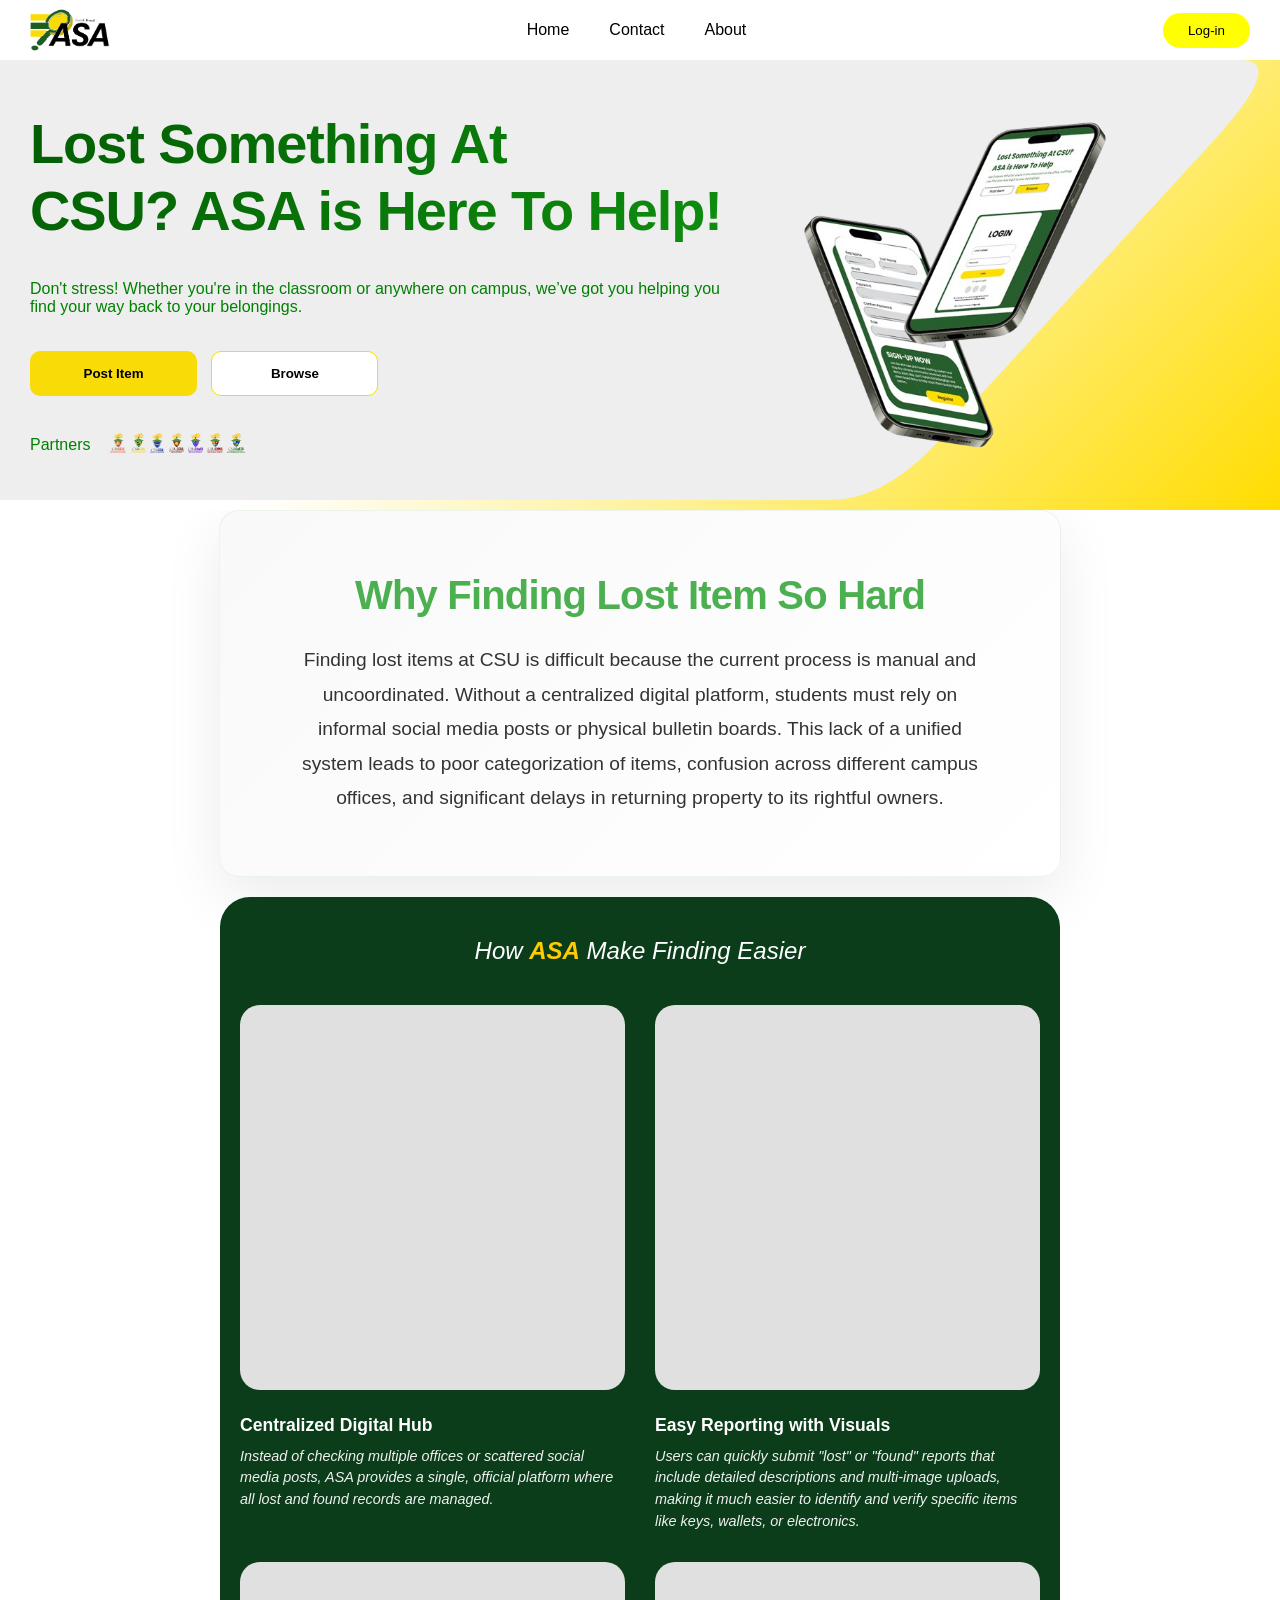
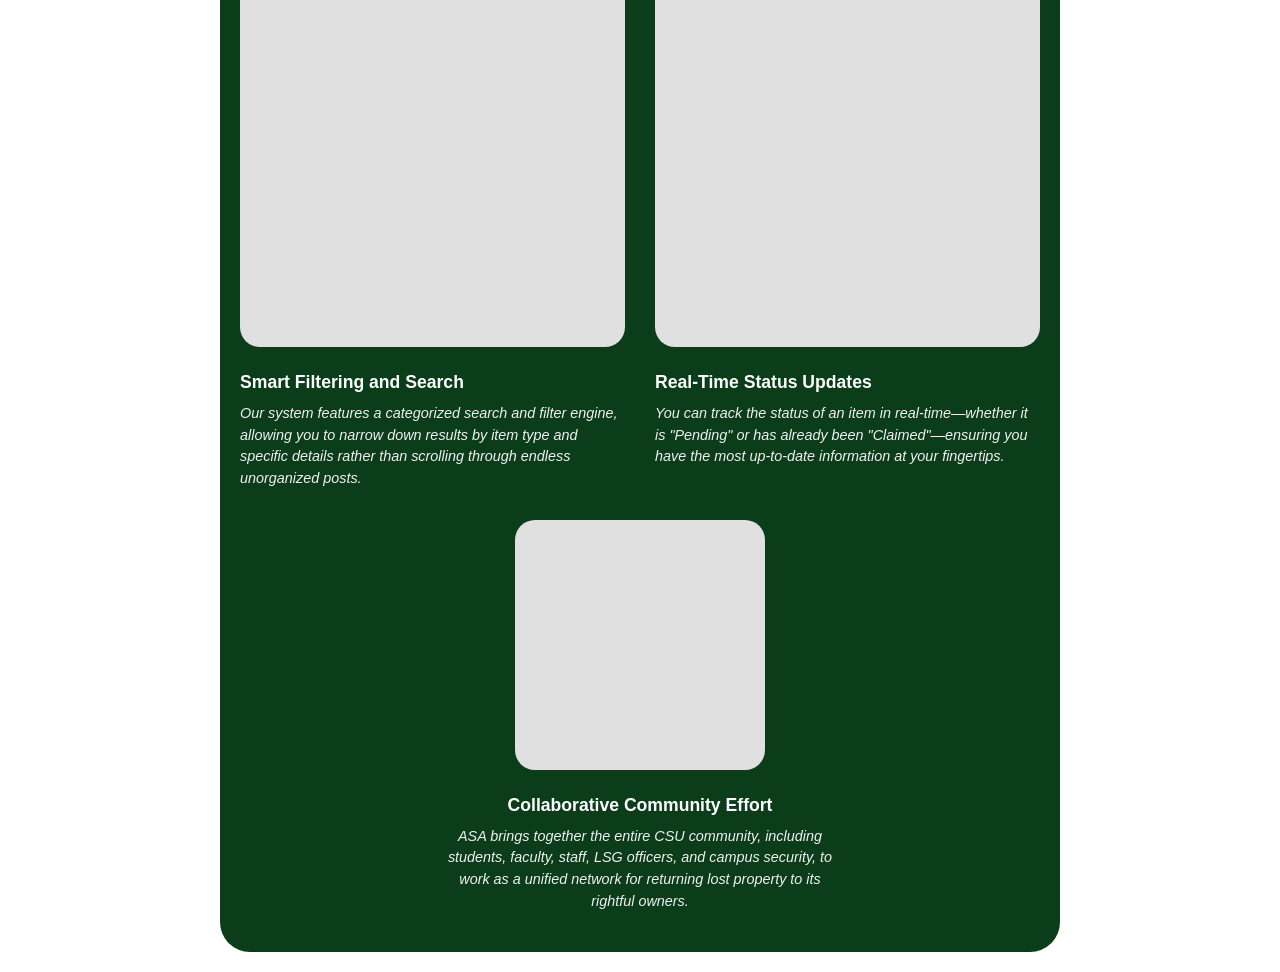
==== index.html @ 53994f3e "Rename home.html to index.html" ====
<!DOCTYPE html>
<html lang="en">
<head>
    <meta charset="UTF-8">
    <meta name="viewport" content="width=device-width, initial-scale=1.0">
    <title>Document</title>
    <link rel="stylesheet" href="home.css">

</head>
<body>
    <nav>
        <input type="checkbox" id="sidebar-active">

        <img src="final logo 1.png" alt="" class="logo-side">

        <label for="sidebar-active" class="open-sidebar-button">
            <svg xmlns="http://www.w3.org/2000/svg" height="32px" viewBox="0 -960 960 960" width="32px" fill="#e3e3e3"><path d="M120-240v-80h720v80H120Zm0-200v-80h720v80H120Zm0-200v-80h720v80H120Z"/></svg>
        </label>

        <label id="overlay" for="sidebar-active"></label>

        <div class="link-container">
            <label for="sidebar-active" class="close-sidebar-button">
                <svg xmlns="http://www.w3.org/2000/svg" height="32px" viewBox="0 -960 960 960" width="32px" fill="#e3e3e3"><path d="m256-200-56-56 224-224-224-224 56-56 224 224 224-224 56 56-224 224 224 224-56 56-224-224-224 224Z"/></svg>
            </label>
                <img src="final logo 1.png" alt="" class="logo">
                <a href="" class="text">Home</a>
                <a href="" class="text">Contact</a>
                <a href="" class="text">About</a>
                <button class="log-in">
                    Log-in
                </button>
        </div>
    </nav>

    <main>
        <section class="hero">
            <div class="custom-shape"></div>
            <div class="content">
                <div class="text-button">
                    <div class="text1">
                        Lost Something At<br><span class="csu">CSU</span>? <span class="csu2">ASA is Here To Help!<span>
                    </div>
                    <div class="sub-text-hero">
                        Don't stress! Whether you're in the classroom or anywhere on campus, 
                        we’ve got you helping you find your way back to your belongings.
                    </div>
                    <div class="button-hero">
                        <button class="post-item">
                            Post Item
                        </button>
                        <button class="browse">
                            Browse
                        </button>
                    </div>
                    <div class="asa-parners">
                        <div class="text-asa-parners">
                            Partners
                        </div>
                        <div class="img-asa-parners">
                            <img src="school_logo/CCIS LOGO.webp" alt="" class="hero_school">
                            <img src="school_logo/CAA LOGO.webp" alt="" class="hero_school">
                            <img src="school_logo/CEd LOGO.webp" alt="" class="hero_school">
                            <img src="school_logo/CEGS LOGO.webp" alt="" class="hero_school">
                            <img src="school_logo/CHaSS LOGO.webp" alt="" class="hero_school">
                            <img src="school_logo/CMNS LOGO.webp" alt="" class="hero_school">
                            <img src="school_logo/CoFES LOGO.webp" alt="" class="hero_school">
                        </div>
                    </div>
                </div>
                <div class="pic1">
                    <img src="Realistic_smartphone_mockup__Isometric_smartphone_set._3d_mobile_phones_with-removebg-preview.png" alt="">
                </div>
            </div>
        </section>

        <section class="problem">
            <div class="problem-title">Why  Finding Lost Item So Hard</div>
            <div class="problem-sub">
                Finding lost items at CSU is difficult because the current process 
                is manual and uncoordinated. Without a centralized digital platform, 
                students must rely on informal social media posts or physical bulletin 
                boards. This lack of a unified system leads to poor categorization of items, 
                confusion across different campus offices, and significant delays in returning 
                property to its rightful owners.
            </div>
        </section>

        <section>
            <div class="asa-container">
                <header class="asa-header">
                    <h1>How <span>ASA</span> Make Finding Easier</h1>
                </header>

                <div class="asa-grid">
                    <div class="asa-item">
                    <div class="image-placeholder"></div>
                    <h3>Centralized Digital Hub</h3>
                    <p>Instead of checking multiple offices or scattered social media posts, ASA provides a single, official platform where all lost and found records are managed.</p>
                    </div>

                    <div class="asa-item">
                    <div class="image-placeholder"></div>
                    <h3>Easy Reporting with Visuals</h3>
                    <p>Users can quickly submit "lost" or "found" reports that include detailed descriptions and multi-image uploads, making it much easier to identify and verify specific items like keys, wallets, or electronics.</p>
                    </div>

                    <div class="asa-item">
                    <div class="image-placeholder"></div>
                    <h3>Smart Filtering and Search</h3>
                    <p>Our system features a categorized search and filter engine, allowing you to narrow down results by item type and specific details rather than scrolling through endless unorganized posts.</p>
                    </div>

                    <div class="asa-item">
                    <div class="image-placeholder"></div>
                    <h3>Real-Time Status Updates</h3>
                    <p>You can track the status of an item in real-time—whether it is "Pending" or has already been "Claimed"—ensuring you have the most up-to-date information at your fingertips.</p>
                    </div>

                    <div class="asa-item center-item">
                    <div class="image-placeholder"></div>
                    <h3>Collaborative Community Effort</h3>
                    <p>ASA brings together the entire CSU community, including students, faculty, staff, LSG officers, and campus security, to work as a unified network for returning lost property to its rightful owners.</p>
                    </div>
                </div>
            </div>
        </section>
    </main>


</body>
</html>
---- home.css ----
html {
    font-family: Poppins;
}

* {
    margin: 0;
    padding: 0;
}

body {
    font-family: 'Inter', sans-serif;
}

nav {
    height: 60px;
    background-color: white;
    display: flex;
    justify-content: flex-end;
    align-items: center;
    z-index: 1;
}

.link-container {
    height: 100%;
    width: 100%;
    display: flex;
    flex-direction: row;
    align-items: center;
}

nav a{
    height: 100%;
    padding: 0 20px;
    display: flex;
    align-items: center;
    text-decoration: none;
    color: black;
    cursor: pointer;
    font-weight: 500;
}

.log-in {
    background-color: yellow;
    color: black;
    padding: 10px 25px 10px 25px;
    border: none;
    border-radius: 20px;
    margin-right: 30px;
    margin-left: auto;

}

.log-in:hover {
    background-color: green;
    color: white;
}

nav .logo {
    margin-right: auto;
    margin-left: 30px;
}

nav a:hover {
    color: green;
}

.logo {
    width: 80px;
}

nav svg {
    fill: black;
}
#sidebar-active {
    display: none;
}
.open-sidebar-button,
.close-sidebar-button {
    display: none;
}

.logo-side {
    width: 50px;
    display: none;
    margin-right: auto;
    margin-left: 30px;
}


@media(max-width: 533px) {
    .link-container{
        display: flex; /* FIX: allow it to exist */
        flex-direction: column;
        align-items: flex-start;

        position: fixed;
        top: 0;
        right: -100%;
        z-index: 10;
        width: 230px;
        height: 100%; /* add this */

        background-color: green;
        box-shadow: -5px 0 5px rgba(0, 0, 0, 0.25);
        transition: 0.75s ease-out;
    }

    nav a {
        box-sizing: border-box;
        height: auto;
        font-weight: 600;
        width: 100%;
        padding: 20px 30px;
        justify-content: flex-start;
    }
    nav a:hover {
        color: white;
    }

    .log-in {
        margin: 20px 30px;
        background-color: green;
        border-style: none;
        padding: 0;
        font-size: 16px;
    }

    .log-in:hover {
        color: white;
    }

    .logo-side {
        display: block;
        width: 70px;
    }

    .open-sidebar-button,
    .close-sidebar-button {
        padding: 20px;
        display: block;
    }

    #sidebar-active:checked ~ .link-container {
        right: 0;
    }

    /* FIX: use #overlay instead of .overlay */
    #sidebar-active:checked ~ #overlay {
        height: 100%;
        width: 100%;
        position: fixed;
        top: 0;
        left: 0;
        z-index: 9;
        background: rgba(0,0,0,0.3); /* optional dim effect */
    }
}

/*-------------------  HERO --------------------*/

.hero {
    display: flex;
    align-items: center;
    height: 450px;
    background: linear-gradient(135deg, #fff 40%, #ffdd00 100%);
    
    position: relative;
    z-index: 1;
    overflow: hidden;
}

.custom-shape {
    position: absolute;
    top: 0;
    left: 50%;
    transform: translateX(-50%);
    width: 1300px;
    height: 440px;
    background-color: #eeeeee;
    /* Adjusted coordinates to match 1300px width */
    clip-path: path("M 0,0 L 1250,0 Q 1300,0 1215,90 L 940,390 Q 890,440 840,440 L 0,440 Z");
    z-index: 0;
}

.content {
    z-index: 2;
    display: grid;
    grid-template-columns: 2fr 1fr; 
    width: 100%;
    max-width: 1100px;
    margin: 0px 30px; /* Centers the content box */
    gap: 50px;
}

.text-button {
    display: grid;
    grid-row: 1fr 1fr 1fr 1fr;
    row-gap: 30px;
}

.post-item {
    background-color: rgb(249, 220, 7);
    border: none;
    border-radius: 10px;
    color: black;
    width: 167px;
    height: 45px;
    cursor: pointer;
    font-weight: 600;
    
    transition: background-color 1s,
    color 1s;
}

.post-item:hover {
    color: white;
    background-color: green;
}

.browse {
    background-color: white;
    border: 1px;
    border-color: rgb(249, 220, 7);
    border-style: solid;
    border-radius: 10px;
    font-weight: 600;
    color: black;
    width: 167px;
    height: 45px;
    cursor: pointer;
    margin-left: 10px;
}

.browse:hover {
    background-color: #ffdd00;
    border-color: #035c03;
}

.text1 {
    font-size: clamp(42px, 5vw, 56px);        /* Responsive: 42px → 56px */
    font-weight: 800;                         /* Extra Bold */
    line-height: 1.2;                         /* Tight line height */
    letter-spacing: -0.02em;                  /* Optical kerning */
    
    /* Gradient Text Effect */
    background: linear-gradient(
        135deg, 
        #035c03 0%,     /* Dark green */
        #0f8f0f 100%  /* #0f8f0f */
    );
    
    /* Text Clipping for Gradient */
    -webkit-background-clip: text;
    -webkit-text-fill-color: transparent;
    background-clip: text;
}

.csu {
    color: #ffdd00;
}

.csu2 {
    color: rgb(17, 151, 17);
}

.sub-text-hero {
    color: green;
}

.pic1 img {
    /* Ensures the image doesn't break out of the 300px container */
    width: 100%;
    height: auto;
    display: block;
}

.asa-parners{
    display: grid;
    grid-template-columns: 50px 1fr;
    column-gap: 30px;
    align-items: center;
}

.text-asa-parners {
    color: green;
}

.hero_school {
    width: auto;
    height: 20px;
}

@media(max-width: 533px) {
    .hero {
        height: 650px;
    }

    .content {
        grid-template-columns: 1fr;
        text-align: center;
        justify-items: center; /* center grid items */
    }

    .text-button {
        margin: 0 auto; /* center horizontally */
        display: flex;
        flex-direction: column;
        align-items: center; /* center children */
        text-align: center;
    }

    .text1 {
        font-size: 39px;
        max-width: 100%; /* prevent overflow */
    }

    .sub-text-hero {
        font-size: 15px;
        max-width: 100%;
    }

    .button-hero {
        display: flex;
        justify-content: center;
        gap: 10px;
    }

    .pic1 {
        margin: 0 auto;
        width: 200px;
    }

    .asa-parners {
        justify-items: center; /* center partners */
        text-align: center;
    }

    .text-asa-parners {
        color: green;
        font-weight: 600;
        font-size: 10px;
    }
}

/* ------------------- Problem -------------------*/

.problem {
    max-width: 800px;
    margin: 0 auto;
    padding: 60px 20px;
    background: linear-gradient(135deg, #f9f9f9 0%, #ffffff 100%);
    border-radius: 20px;
    box-shadow: 0 20px 60px rgba(0, 0, 0, 0.08);
    border: 1px solid rgba(76, 175, 80, 0.1);
}

.problem-title {
    font-size: 2.5rem;
    font-weight: 700;
    color: #4CAF50;
    line-height: 1.2;
    margin-bottom: 24px;
    letter-spacing: -0.02em;
    text-align: center;
}

.problem-sub {
    font-size: 1.2rem;
    line-height: 1.8;
    color: #333;
    text-align: center;
    max-width: 700px;
    margin: 0 auto;
    font-weight: 400;
}

/* Responsive */
@media (max-width: 768px) {
    .problem {
        padding: 40px 16px;
        margin: 20px 16px;
    }
    
    .problem-title {
        font-size: 2rem;
    }
    
    .problem-sub {
        font-size: 1.1rem;
    }
}

/*-------------- How ---------------------*/

/* Container Styles */
.asa-container {
  background-color: #0b3d1b; /* Dark Forest Green */
  color: #ffffff;
  font-family: 'Segoe UI', Tahoma, Geneva, Verdana, sans-serif;
  padding: 40px 20px;
  border-radius: 30px;
  max-width: 800px;
  margin: 20px auto;
}

.asa-header h1 {
  text-align: center;
  font-style: italic;
  font-weight: 400;
  margin-bottom: 40px;
}

.asa-header span {
  color: #ffcc00; /* Yellow highlight */
  font-weight: bold;
}

/* Grid Layout (Desktop Default) */
.asa-grid {
  display: grid;
  grid-template-columns: 1fr 1fr;
  gap: 30px;
}

.asa-item {
  display: flex;
  flex-direction: column;
  align-items: flex-start;
}

.center-item {
  grid-column: span 2;
  align-items: center;
  text-align: center;
  max-width: 400px;
  margin: 0 auto;
}

/* Square Placeholders */
.image-placeholder {
  background-color: #e0e0e0;
  width: 100%;
  aspect-ratio: 1 / 1;
  border-radius: 20px;
  margin-bottom: 15px;
}

.center-item .image-placeholder {
  width: 250px; /* Adjust as needed for the centered icon */
}

/* Typography */
.asa-item h3 {
  font-size: 1.1rem;
  font-weight: bold;
  margin: 10px 0;
}

.asa-item p {
  font-size: 0.9rem;
  line-height: 1.5;
  color: #f0f0f0;
  font-style: italic;
}

/* Mobile Responsive Breakpoint */
@media (max-width: 533px) {
  .asa-grid {
    grid-template-columns: 1fr; /* Switch to single column */
  }

  .center-item {
    grid-column: span 1;
  }

  .asa-item {
    align-items: center;
    text-align: center;
  }

  .image-placeholder {
    width: 80%; /* Shrink placeholders slightly on mobile for better flow */
  }
}
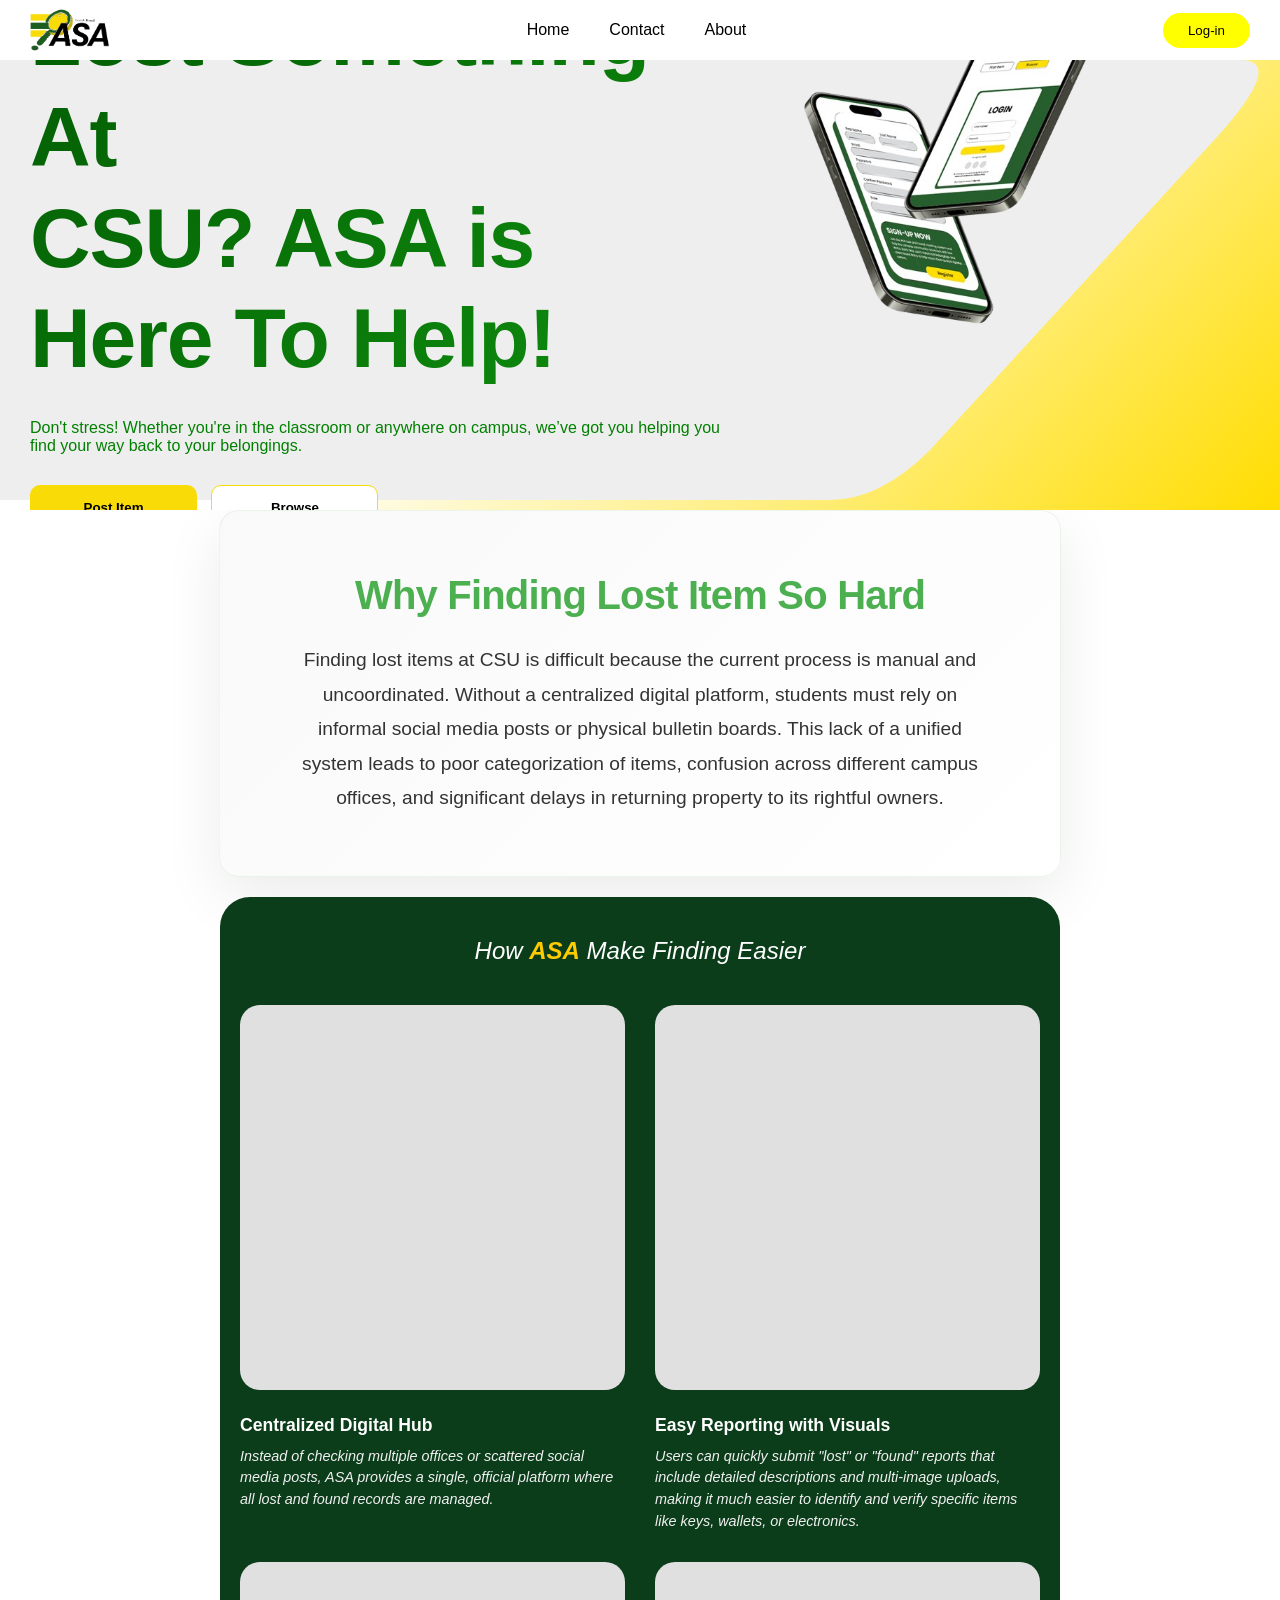
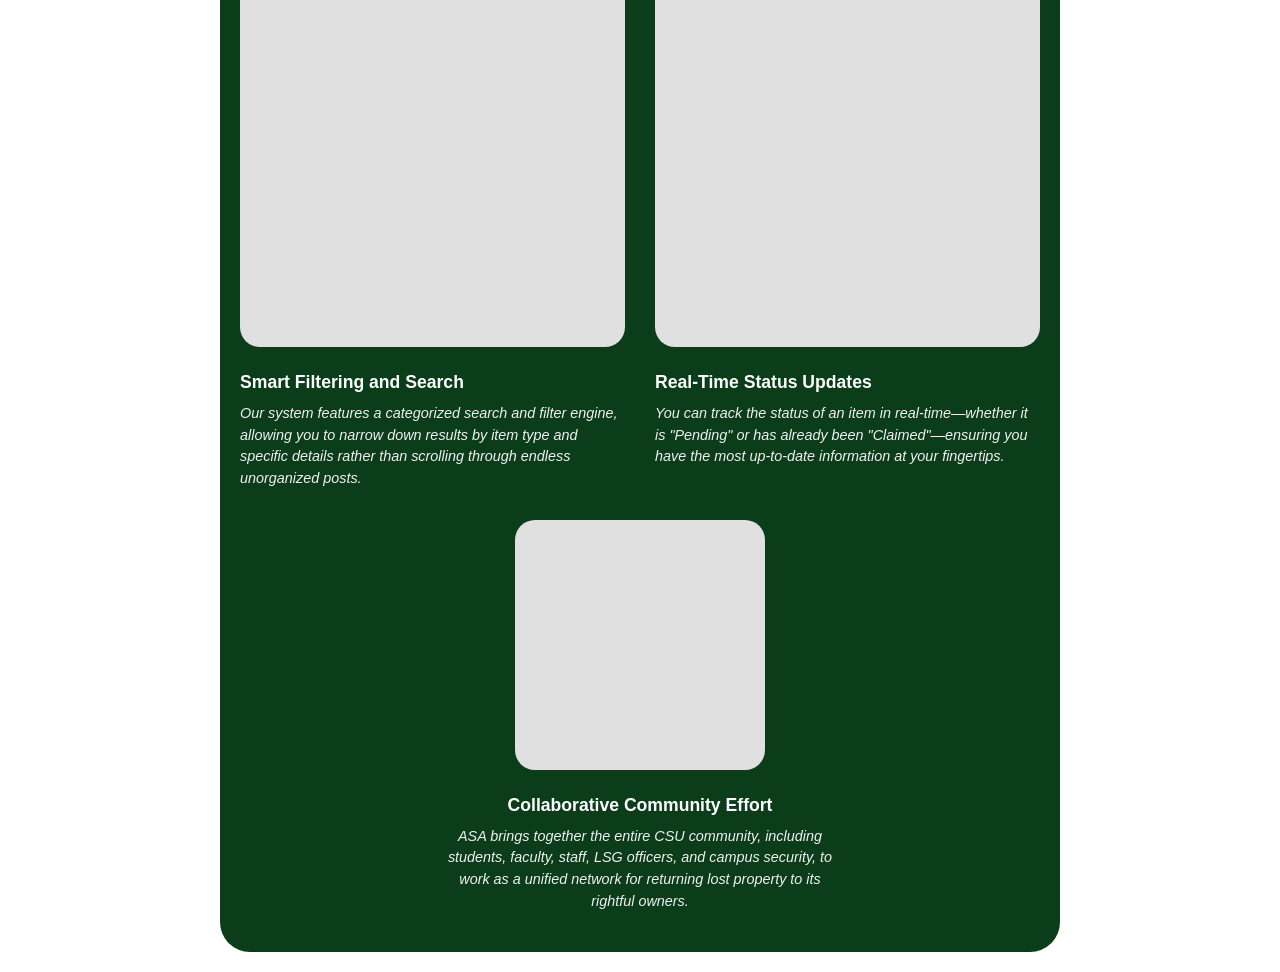
==== commit aee21b6c: "Update index.html" ====
--- a/index.html
+++ b/index.html
@@ -39,11 +39,13 @@
             <div class="content">
                 <div class="text-button">
                     <div class="text1">
-                        Lost Something At<br><span class="csu">CSU</span>? <span class="csu2">ASA is Here To Help!<span>
+                        <h1 class="title-text1">Lost Something At<br><span class="csu">CSU</span>? <span class="csu2">ASA is Here To Help!<span></span></h1>
                     </div>
                     <div class="sub-text-hero">
-                        Don't stress! Whether you're in the classroom or anywhere on campus, 
+                        <p class="sub-text-hero-1">
+                            Don't stress! Whether you're in the classroom or anywhere on campus, 
                         we’ve got you helping you find your way back to your belongings.
+                        </p>
                     </div>
                     <div class="button-hero">
                         <button class="post-item">
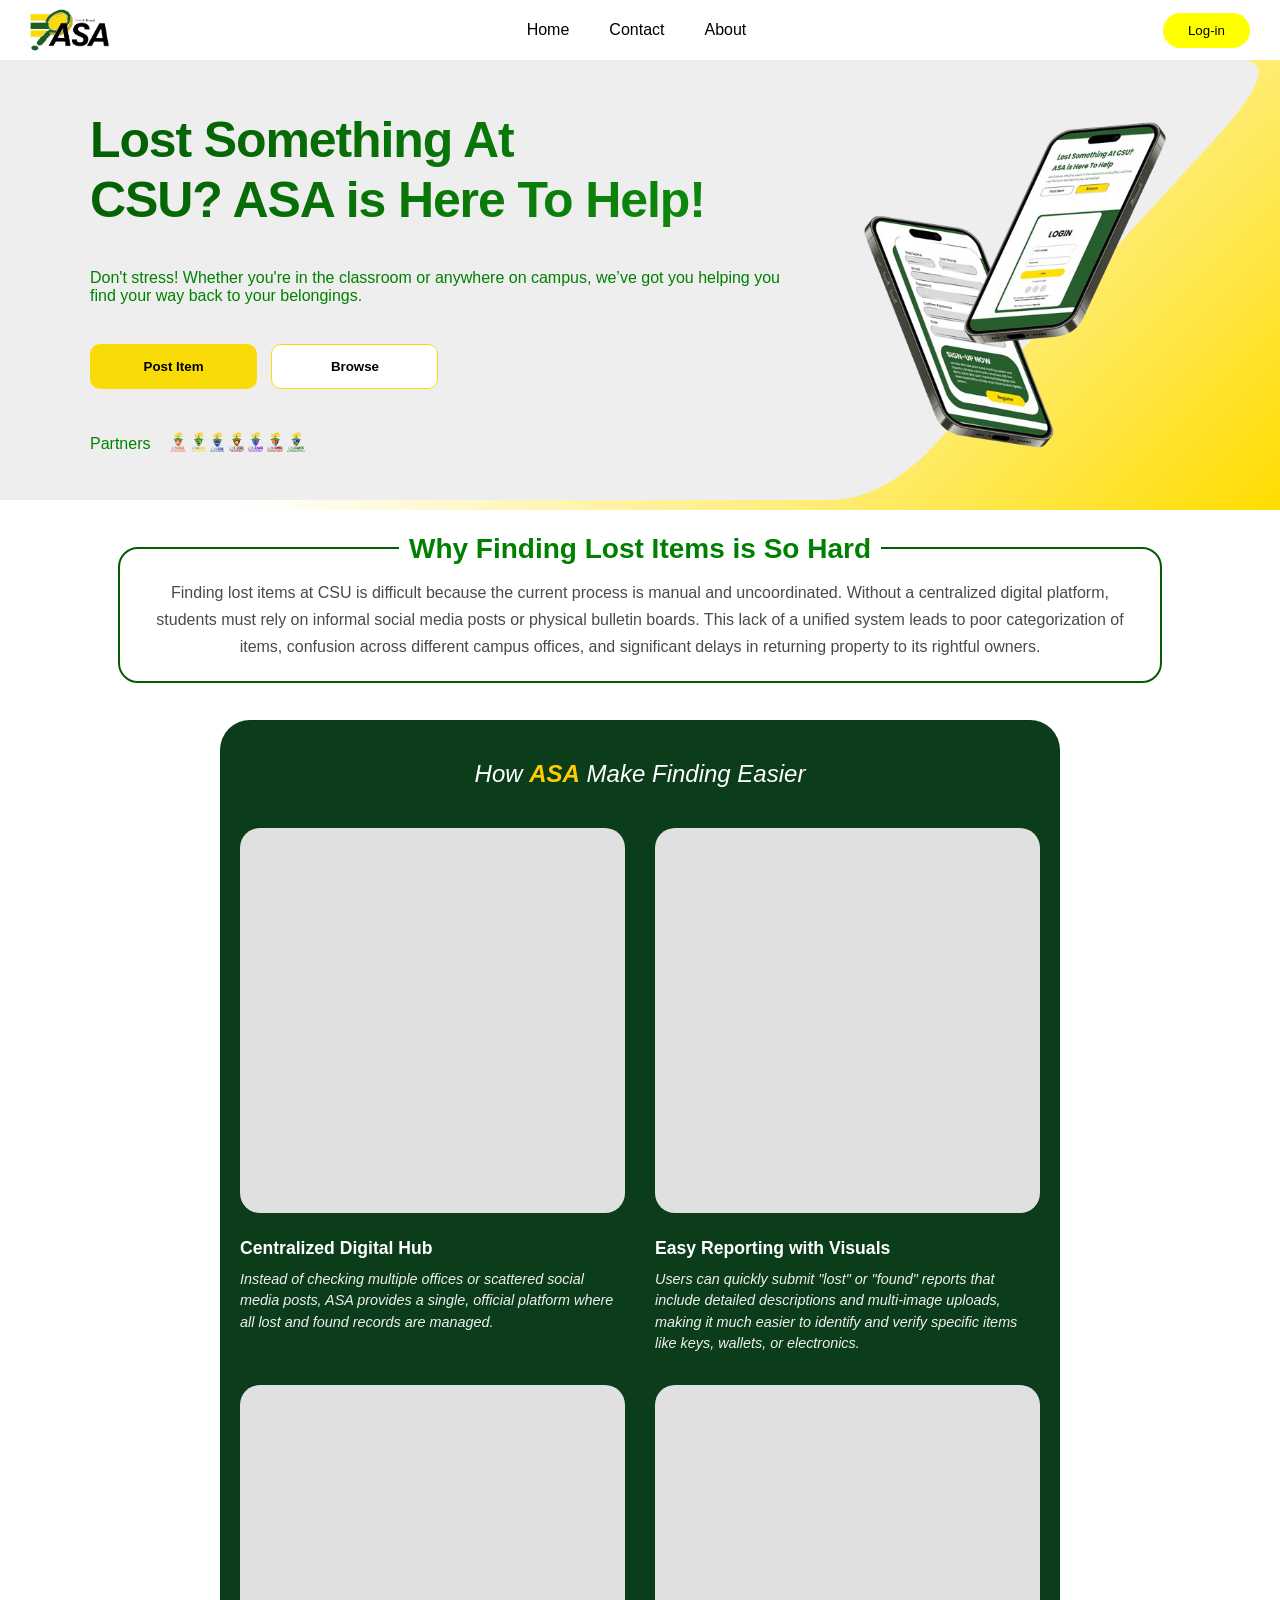
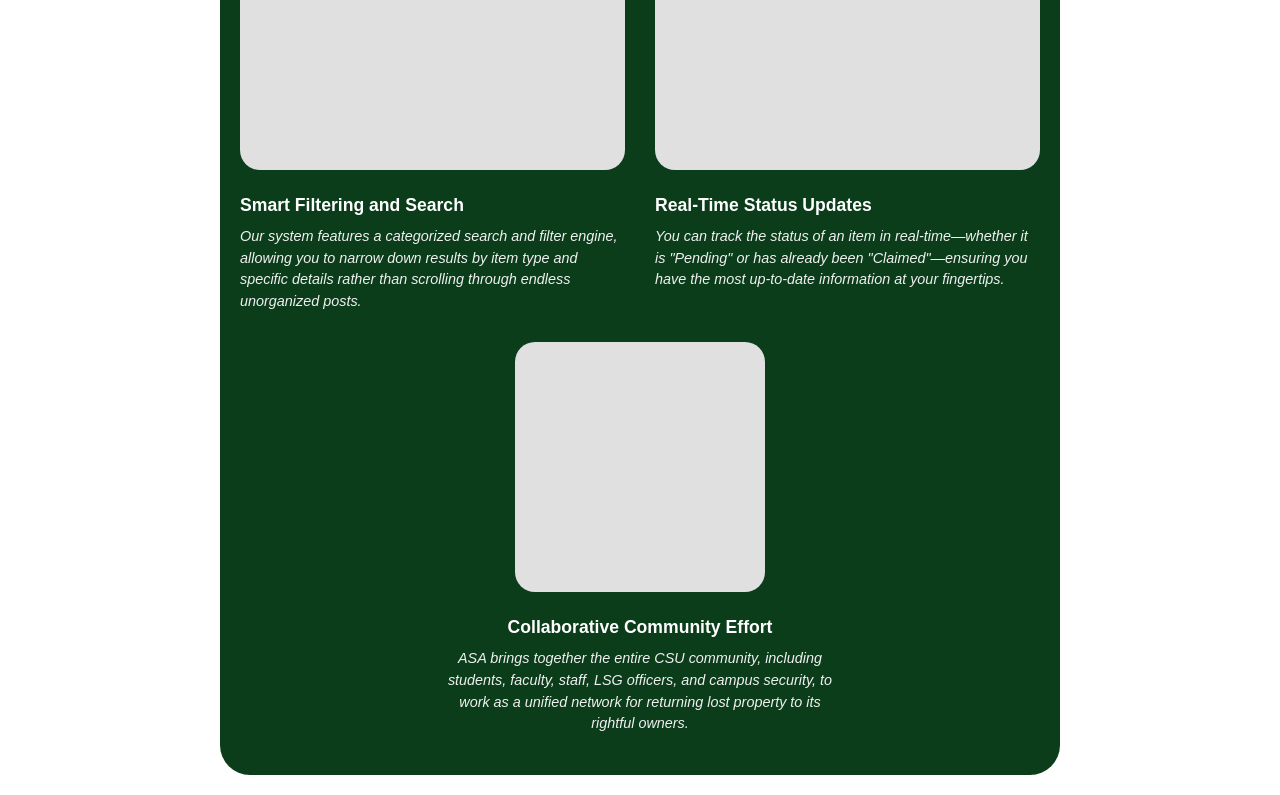
==== commit e742c66e: "Update index.html" ====
--- a/index.html
+++ b/index.html
@@ -3,7 +3,7 @@
 <head>
     <meta charset="UTF-8">
     <meta name="viewport" content="width=device-width, initial-scale=1.0">
-    <title>Document</title>
+    <title>Asa.com</title>
     <link rel="stylesheet" href="home.css">
 
 </head>
@@ -77,7 +77,8 @@
         </section>
 
         <section class="problem">
-            <div class="problem-title">Why  Finding Lost Item So Hard</div>
+            
+            <div class="problem-title">Why Finding Lost Items is So Hard</div>
             <div class="problem-sub">
                 Finding lost items at CSU is difficult because the current process 
                 is manual and uncoordinated. Without a centralized digital platform, 
@@ -86,6 +87,7 @@
                 confusion across different campus offices, and significant delays in returning 
                 property to its rightful owners.
             </div>
+
         </section>
 
         <section>
--- a/home.css
+++ b/home.css
@@ -61,7 +61,8 @@
 }
 
 nav a:hover {
-    color: green;
+    color: green;   
+    
 }
 
 .logo {
@@ -86,6 +87,37 @@
     margin-left: 30px;
 }
 
+nav a {
+    /* --- ADDED THESE THREE LINES --- */
+    position: relative;   /* This anchors the line to the link */
+    display: flex;        /* You already had this, keep it */
+    align-items: center;  /* You already had this, keep it */
+    
+    /* --- YOUR EXISTING STYLES --- */
+    height: 100%;
+    padding: 0 20px;
+    text-decoration: none;
+    color: black;
+    cursor: pointer;
+    font-weight: 500;
+}
+
+/* --- THE UNDERLINE EFFECT (No changes needed here) --- */
+.text::after {
+    content: "";
+    position: absolute;
+    left: 0;
+    bottom: 0; /* Adjusted slightly so it's not at the very bottom of the 60px nav */
+    width: 0;
+    height: 2px;
+    background-color: #80ea66;
+    transition: width 0.3s ease;
+    z-index: 5;
+}
+
+.text:hover::after {
+    width: 100%;
+}
 
 @media(max-width: 533px) {
     .link-container{
@@ -159,7 +191,8 @@
 /*-------------------  HERO --------------------*/
 
 .hero {
-    display: flex;
+    display: grid;
+    
     align-items: center;
     height: 450px;
     background: linear-gradient(135deg, #fff 40%, #ffdd00 100%);
@@ -188,13 +221,13 @@
     grid-template-columns: 2fr 1fr; 
     width: 100%;
     max-width: 1100px;
-    margin: 0px 30px; /* Centers the content box */
+    margin: 30px auto; /* Centers the content box */
+    padding: 0 30px;
     gap: 50px;
 }
 
 .text-button {
     display: grid;
-    grid-row: 1fr 1fr 1fr 1fr;
     row-gap: 30px;
 }
 
@@ -255,17 +288,16 @@
     background-clip: text;
 }
 
-.csu {
-    color: #ffdd00;
-}
-
-.csu2 {
-    color: rgb(17, 151, 17);
+.title-text1{
+    font-size: 50px;
 }
 
 .sub-text-hero {
     color: green;
-}
+    
+}
+
+
 
 .pic1 img {
     /* Ensures the image doesn't break out of the 300px container */
@@ -292,46 +324,72 @@
 
 @media(max-width: 533px) {
     .hero {
-        height: 650px;
-    }
+        height: 750px;
+    }
+
+    .custom-shape {
+  position: absolute;
+  top: 0;
+  left: 50%;
+  transform: translateX(-50%);
+  width: 533px;
+  height: 750px;
+  background-color: #eeeeee;
+  /* Adjusted coordinates to match 533px width and 750px height */
+  clip-path: path("M 0,0 L 0,0 Q 500,0 460,100 L 460,650 Q 465,750 345,746 L 0,746 Z");
+  z-index: 0;
+}
 
     .content {
         grid-template-columns: 1fr;
         text-align: center;
-        justify-items: center; /* center grid items */
+        justify-items: stretch; /* center grid items */
+        padding: 0 20px;
     }
 
     .text-button {
-        margin: 0 auto; /* center horizontally */
+        width: 100%;
         display: flex;
         flex-direction: column;
-        align-items: center; /* center children */
+        align-items: stretch; /* center children */
         text-align: center;
     }
 
     .text1 {
-        font-size: 39px;
         max-width: 100%; /* prevent overflow */
+        text-align: left;
+        margin-top: 40px;
+    }
+
+    .title-text1 {
+        font-size: 40px;
+        padding-right: 39px;
     }
 
     .sub-text-hero {
         font-size: 15px;
         max-width: 100%;
+        text-align: left;
+        padding-right: 40px;
+    }
+
+    .sub-text-hero-1 {
+        margin-right: 30px;
     }
 
     .button-hero {
         display: flex;
-        justify-content: center;
+        justify-content: flex-start;
         gap: 10px;
     }
 
     .pic1 {
-        margin: 0 auto;
+        margin: 0 55px;
         width: 200px;
     }
 
     .asa-parners {
-        justify-items: center; /* center partners */
+        justify-items: left; /* center partners */
         text-align: center;
     }
 
@@ -345,49 +403,59 @@
 /* ------------------- Problem -------------------*/
 
 .problem {
-    max-width: 800px;
-    margin: 0 auto;
-    padding: 60px 20px;
-    background: linear-gradient(135deg, #f9f9f9 0%, #ffffff 100%);
+    max-width: 1000px;
+    margin: 37px auto; /* Increased top margin to give the title room */
+    padding: 30px 20px 20px 20px;
+    text-align: center;
+    border: 2px solid #035c03; /* Simplified border shorthand */
     border-radius: 20px;
-    box-shadow: 0 20px 60px rgba(0, 0, 0, 0.08);
-    border: 1px solid rgba(76, 175, 80, 0.1);
+    position: relative; /* Required for absolute positioning of the title */
 }
 
 .problem-title {
-    font-size: 2.5rem;
+    font-size: 28px;
     font-weight: 700;
-    color: #4CAF50;
+    color: green;
     line-height: 1.2;
-    margin-bottom: 24px;
-    letter-spacing: -0.02em;
-    text-align: center;
+    font-family: -apple-system, BlinkMacSystemFont, 'Segoe UI', Roboto, sans-serif;
+    
+    /* Positioning Logic */
+    position: absolute;
+    top: 0;
+    left: 50%;
+    transform: translate(-50%, -50%); /* Centers the title perfectly on the line */
+    background-color: white; /* Match this to your page background color */
+    padding: 0 10px; /* Adds space between the text and the 'cut' border */
+    margin: 0; 
 }
 
 .problem-sub {
-    font-size: 1.2rem;
-    line-height: 1.8;
-    color: #333;
-    text-align: center;
-    max-width: 700px;
-    margin: 0 auto;
+    font-size: 16px;
     font-weight: 400;
-}
-
-/* Responsive */
-@media (max-width: 768px) {
+    color: #4a4a4a;
+    line-height: 1.7;
+    font-family: -apple-system, BlinkMacSystemFont, 'Segoe UI', Roboto, sans-serif;
+}
+
+@media(max-width: 533px) {
+
     .problem {
-        padding: 40px 16px;
-        margin: 20px 16px;
-    }
-    
-    .problem-title {
-        font-size: 2rem;
-    }
-    
-    .problem-sub {
-        font-size: 1.1rem;
-    }
+        margin: 63px auto;
+        margin-left: 20px;
+        margin-right: 30px;
+    }
+
+    .problem-title{
+        transform: translate(-50%, -50%);
+        text-align: left;
+        width: 330px;
+    }
+
+    .problem-sub{
+        margin-top: 25px;
+        text-align: left;
+    }
+
 }
 
 /*-------------- How ---------------------*/
@@ -481,4 +549,4 @@
   .image-placeholder {
     width: 80%; /* Shrink placeholders slightly on mobile for better flow */
   }
-}+}
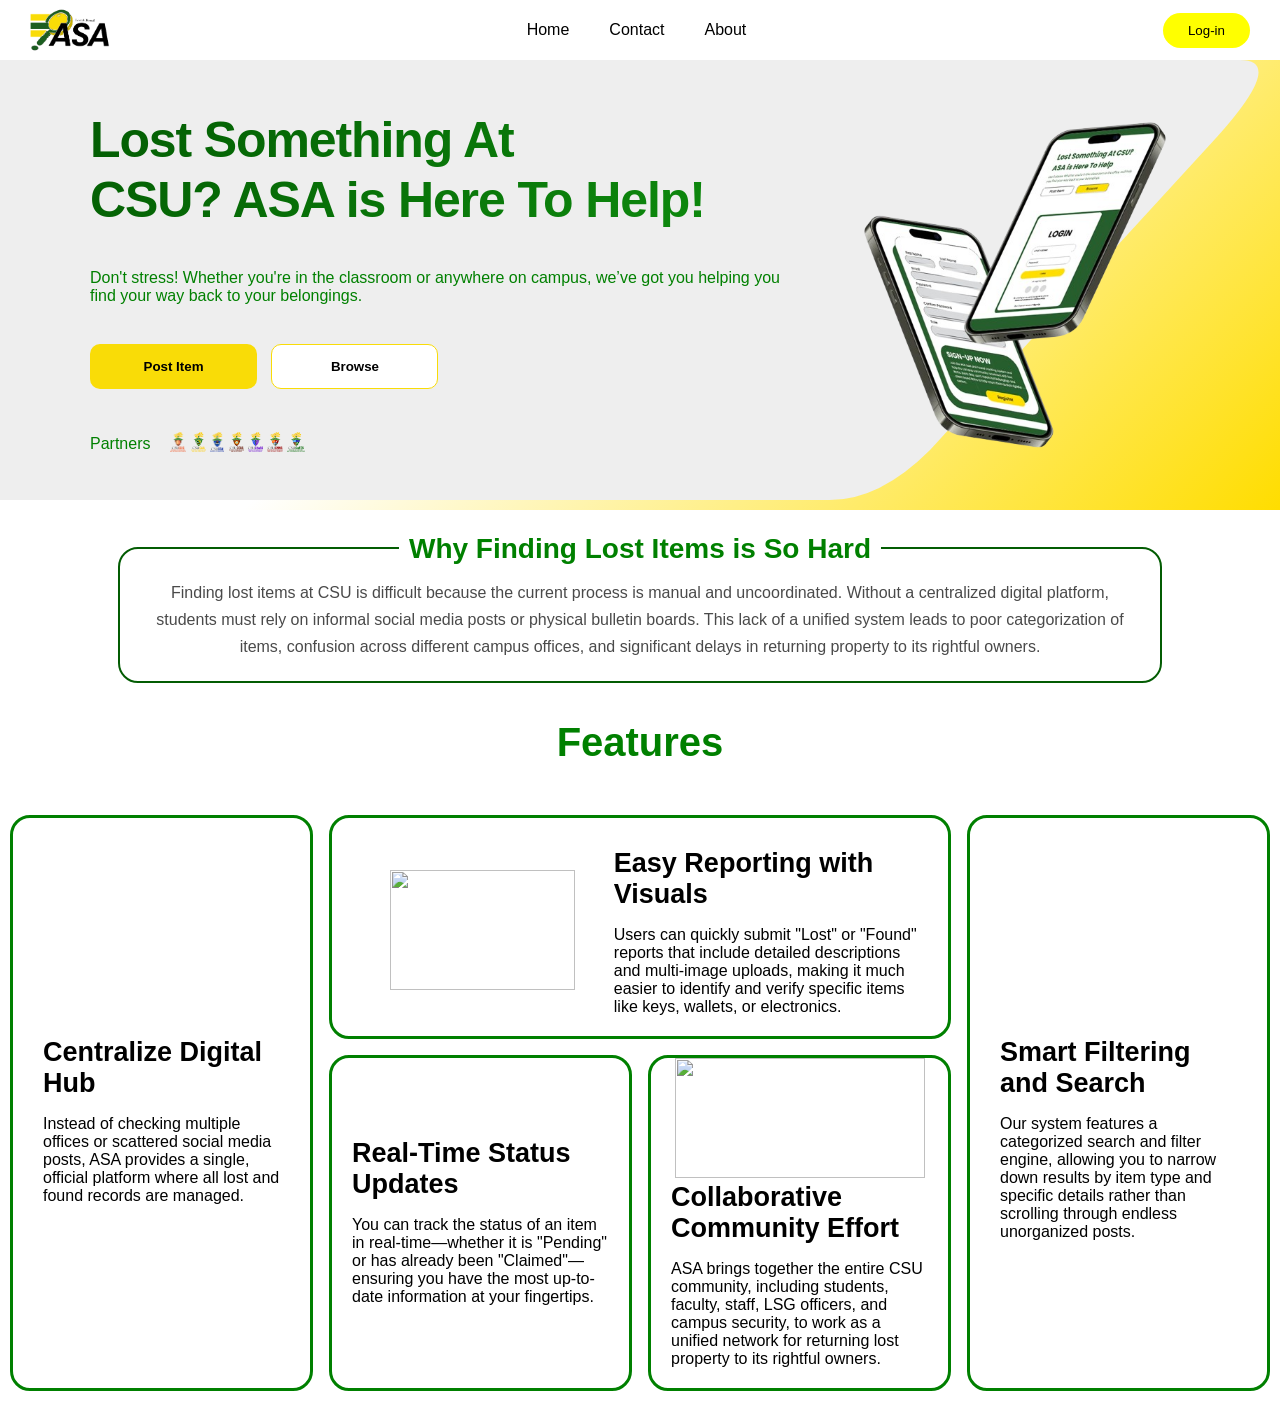
==== commit b082c6b6: "Refactor index.html structure and content" ====
--- a/index.html
+++ b/index.html
@@ -90,41 +90,80 @@
 
         </section>
 
-        <section>
-            <div class="asa-container">
-                <header class="asa-header">
-                    <h1>How <span>ASA</span> Make Finding Easier</h1>
-                </header>
-
-                <div class="asa-grid">
-                    <div class="asa-item">
-                    <div class="image-placeholder"></div>
-                    <h3>Centralized Digital Hub</h3>
-                    <p>Instead of checking multiple offices or scattered social media posts, ASA provides a single, official platform where all lost and found records are managed.</p>
+        <section class="features">
+            <h1 class="features-title">Features</h1>
+            <div class="grid-container">
+                <div class="Item-1" style="grid-area: box-1;">
+                    <div class="item-1-img-container">
+                        <img src="Gemini_Generated_Image_fvyjsrfvyjsrfvyj.png" alt="" class="item-1-img">
                     </div>
-
-                    <div class="asa-item">
-                    <div class="image-placeholder"></div>
-                    <h3>Easy Reporting with Visuals</h3>
-                    <p>Users can quickly submit "lost" or "found" reports that include detailed descriptions and multi-image uploads, making it much easier to identify and verify specific items like keys, wallets, or electronics.</p>
+                    <div class="item-1-text-container">
+                        <div class="item-1-title-container">Centralize Digital Hub</div>
+                        <div class="item-1-sub-container">
+                            Instead of checking multiple offices or scattered 
+                            social media posts, ASA provides a single, official 
+                            platform where all lost and found records are 
+                            managed.
+                        </div>
                     </div>
-
-                    <div class="asa-item">
-                    <div class="image-placeholder"></div>
-                    <h3>Smart Filtering and Search</h3>
-                    <p>Our system features a categorized search and filter engine, allowing you to narrow down results by item type and specific details rather than scrolling through endless unorganized posts.</p>
+                </div>
+                <div class="Item-2" style="grid-area: box-2;">
+                    <div class="item-2-img-container">
+                        <img src="easyreport.png" alt="" class="item-2-img">
                     </div>
-
-                    <div class="asa-item">
-                    <div class="image-placeholder"></div>
-                    <h3>Real-Time Status Updates</h3>
-                    <p>You can track the status of an item in real-time—whether it is "Pending" or has already been "Claimed"—ensuring you have the most up-to-date information at your fingertips.</p>
+                    <div class="item-2-text-container">
+                        <div class="item-2-title-container">Easy Reporting with Visuals</div>
+                        <div class="item-2-sub-container">
+                            Users can quickly submit "Lost" or "Found" reports 
+                            that include detailed descriptions and multi-image 
+                            uploads, making it much easier to identify and verify 
+                            specific items like keys, wallets, or electronics.
+                        </div>
                     </div>
-
-                    <div class="asa-item center-item">
-                    <div class="image-placeholder"></div>
-                    <h3>Collaborative Community Effort</h3>
-                    <p>ASA brings together the entire CSU community, including students, faculty, staff, LSG officers, and campus security, to work as a unified network for returning lost property to its rightful owners.</p>
+                </div>
+                <div class="Item-3" style="grid-area: box-3;">
+                    <div class="item-3-img-container">
+                        <img src="filter.jpg" alt="" class="item-3-img">
+                    </div>
+                    <div class="item-3-text-container">
+                        <div class="item-3-title-container">Smart Filtering and Search</div>
+                        <div class="item-3-sub-container">
+                            Our system features a categorized
+                            search and filter engine, allowing
+                            you to narrow down results by item 
+                            type and specific details rather than 
+                            scrolling through endless unorganized 
+                            posts.
+                        </div>
+                    </div>
+                </div>
+                <div class="Item-4" style="grid-area: box-4;">
+                    <div class="item-4-img-container">
+                        <img src="time.png" alt="" class="item-4-img">
+                    </div>
+                    <div class="item-4-text-container">
+                        <div class="item-4-title-container">Real-Time Status Updates</div>
+                        <div class="item-4-sub-container">
+                            You can track the status of an item in 
+                            real-time—whether it is "Pending" or has 
+                            already been "Claimed"—ensuring you have 
+                            the most up-to-date information at your 
+                            fingertips.
+                        </div>
+                    </div>
+                </div>
+                <div class="Item-5" style="grid-area: box-5;">
+                    <div class="item-5-img-container">
+                        <img src="unity.png" alt="" class="item-5-img">
+                    </div>
+                    <div class="item-5-text-container">
+                        <div class="item-5-title-container">Collaborative Community Effort</div>
+                        <div class="item-5-sub-container">
+                            ASA brings together the entire CSU community, 
+                            including students, faculty, staff, LSG officers, 
+                            and campus security, to work as a unified network for 
+                            returning lost property to its rightful owners.
+                        </div>
                     </div>
                 </div>
             </div>
--- a/home.css
+++ b/home.css
@@ -449,6 +449,7 @@
         transform: translate(-50%, -50%);
         text-align: left;
         width: 330px;
+        
     }
 
     .problem-sub{
@@ -460,93 +461,284 @@
 
 /*-------------- How ---------------------*/
 
-/* Container Styles */
-.asa-container {
-  background-color: #0b3d1b; /* Dark Forest Green */
-  color: #ffffff;
-  font-family: 'Segoe UI', Tahoma, Geneva, Verdana, sans-serif;
-  padding: 40px 20px;
-  border-radius: 30px;
-  max-width: 800px;
-  margin: 20px auto;
-}
-
-.asa-header h1 {
-  text-align: center;
-  font-style: italic;
-  font-weight: 400;
-  margin-bottom: 40px;
-}
-
-.asa-header span {
-  color: #ffcc00; /* Yellow highlight */
-  font-weight: bold;
-}
-
-/* Grid Layout (Desktop Default) */
-.asa-grid {
-  display: grid;
-  grid-template-columns: 1fr 1fr;
-  gap: 30px;
-}
-
-.asa-item {
-  display: flex;
-  flex-direction: column;
-  align-items: flex-start;
-}
-
-.center-item {
-  grid-column: span 2;
-  align-items: center;
-  text-align: center;
-  max-width: 400px;
-  margin: 0 auto;
-}
-
-/* Square Placeholders */
-.image-placeholder {
-  background-color: #e0e0e0;
-  width: 100%;
-  aspect-ratio: 1 / 1;
-  border-radius: 20px;
-  margin-bottom: 15px;
-}
-
-.center-item .image-placeholder {
-  width: 250px; /* Adjust as needed for the centered icon */
-}
-
-/* Typography */
-.asa-item h3 {
-  font-size: 1.1rem;
-  font-weight: bold;
-  margin: 10px 0;
-}
-
-.asa-item p {
-  font-size: 0.9rem;
-  line-height: 1.5;
-  color: #f0f0f0;
-  font-style: italic;
-}
-
-/* Mobile Responsive Breakpoint */
-@media (max-width: 533px) {
-  .asa-grid {
-    grid-template-columns: 1fr; /* Switch to single column */
-  }
-
-  .center-item {
-    grid-column: span 1;
-  }
-
-  .asa-item {
-    align-items: center;
+.features {
+    margin: 10px;
+}
+
+.features-title {
+    color: green;
     text-align: center;
-  }
-
-  .image-placeholder {
-    width: 80%; /* Shrink placeholders slightly on mobile for better flow */
-  }
-}
+    font-weight: bold;
+    font-size: 40px;
+    margin-bottom: 50px;
+}
+
+.grid-container {
+    display: grid;
+    grid-template-columns: 1fr 1fr 1fr 1fr;
+   
+    gap: 1em;
+
+    justify-content: center;
+    align-content: center;
+
+    height: auto;
+
+    grid-template-areas: 
+    "box-1 box-2 box-2 box-3"
+    "box-1 box-4 box-5 box-3";
+}
+
+.Item-1,
+.Item-2,
+.Item-3,
+.Item-4,
+.Item-5 {
+    border-radius: 20px;
+    border-style: solid;
+    border-color: green;
+}
+
+.Item-1,
+.Item-3 {
+    display: grid;
+    grid-template-rows: 1fr 1.5fr;
+    padding: 5px 30px 30px 30px;
+}
+
+.Item-2 {
+    display: grid;
+    grid-template-columns: 1fr 1.2fr;
+}
+
+.Item-4,
+.Item-5{
+    display: grid;
+    grid-template-rows: auto auto;
+    padding: 0 20px 20px 20px;
+}
+
+/*>>>>>> ITEM 1 <<<<<<*/
+
+.item-1-img-container {
+    place-self: center;
+}
+
+.item-1-img {
+    width: 200px;
+}
+
+.item-1-text-container {
+    display: grid;
+    grid-template-rows: auto auto;
+    gap: 1em;
+
+    justify-self: start;
+    align-self: start; 
+}
+
+.item-1-title-container {
+    font-size: 27px;
+    font-weight: 600;
+}
+
+/*>>>>>> ITEM 2 <<<<<<*/
+
+.Item-2 {
+    padding: 20px;
+}
+
+.item-2-img-container {
+    place-self: center;
+    margin-top: 10px;
+}
+
+.item-2-img{
+    width: 185px;
+    height: 120px;
+    object-fit: cover;
+}
+
+.item-2-text-container {
+    display: grid;
+    grid-template-rows: auto auto;
+    gap: 1em;
+}
+
+.item-2-title-container {
+    margin-top: 10px;
+    font-size: 27px;
+    font-weight: 600;
+}
+
+/*>>>>>> ITEM 3 <<<<<<*/
+
+
+.item-3-img-container {
+    place-self: center;
+}
+
+.item-3-img {
+    width: 140px;
+}
+
+.item-3-text-container {
+    display: grid;
+    grid-template-rows: auto auto;
+    gap: 1em;
+
+    justify-self: start; /* prevents horizontal stretching */
+    align-self: start; 
+}
+
+.item-3-title-container {
+    font-size: 27px;
+    font-weight: 600;
+}
+
+/*>>>>>> ITEM 4 <<<<<<*/
+
+.item-4-img-container {
+    place-self: center;
+}
+
+.item-4-img{
+    width: 200px;
+}
+
+.item-4-text-container {
+    display: grid;
+    grid-template-rows: auto auto;
+    gap: 1em;
+
+    justify-self: start;
+    align-self: start; 
+}
+
+.item-4-title-container {
+    font-size: 27px;
+    font-weight: 600;
+}
+
+/*>>>>>> ITEM 5 <<<<<<*/
+
+.item-5-img-container {
+    place-self: center;
+}
+
+.item-5-img{
+    width: 250px;
+    height: 120px;
+    object-fit: cover;
+}
+
+.item-5-text-container {
+    display: grid;
+    grid-template-rows: auto auto;
+    gap: 1em;
+
+    justify-self: start;
+    align-self: start;
+}
+
+.item-5-title-container {
+    font-size: 27px;
+    font-weight: 600;
+}
+
+@media (max-width: 530px) {
+    .features {
+        margin: 10px;
+    }
+
+    .features-title {
+        color: green;
+        text-align: center;
+        font-weight: bold;
+        font-size: 22px; /* Reduced from 40px */
+        margin-bottom: 20px; /* Reduced from 50px */
+    }
+
+    .grid-container {
+        display: grid;
+        grid-template-columns: 1fr; /* Changed to single column for mobile */
+        gap: 1em;
+        justify-content: center;
+        align-content: center;
+        height: auto;
+        grid-template-areas: 
+            "box-1"
+            "box-2"
+            "box-3"
+            "box-4"
+            "box-5"; /* Stacked vertically */
+    }
+
+    .Item-1,
+    .Item-2,
+    .Item-3,
+    .Item-4,
+    .Item-5 {
+        border-radius: 20px;
+        border-style: solid;
+        border-color: green;
+        padding: 16px; /* Added padding for all items */
+        display: grid;
+        grid-template-columns: 1fr; /* Single column layout */
+        grid-template-rows: auto auto; /* Image on top, text below */
+        gap: 1em;
+    }
+
+    /* Image containers - centered */
+    .item-1-img-container,
+    .item-2-img-container,
+    .item-3-img-container,
+    .item-4-img-container,
+    .item-5-img-container {
+        place-self: center;
+    }
+
+    /* Smaller images */
+    .item-1-img,
+    .item-3-img,
+    .item-4-img {
+        width: 100px;
+        height: 100px;
+        object-fit: cover;
+    }
+
+    .item-2-img {
+        width: 100px;
+        height: 80px;
+        object-fit: cover;
+    }
+
+    .item-5-img {
+        width: 120px;
+        height: 80px;
+        object-fit: cover;
+    }
+
+    /* Text containers - full width */
+    .item-1-text-container,
+    .item-2-text-container,
+    .item-3-text-container,
+    .item-4-text-container,
+    .item-5-text-container {
+        display: grid;
+        grid-template-rows: auto auto;
+        gap: 1em;
+        width: 100%;
+    }
+
+    /* Smaller titles */
+    .item-1-title-container,
+    .item-2-title-container,
+    .item-3-title-container,
+    .item-4-title-container,
+    .item-5-title-container {
+        font-size: 18px; /* Reduced from 27px */
+        font-weight: 600;
+        margin-top: 0;
+    }
+}
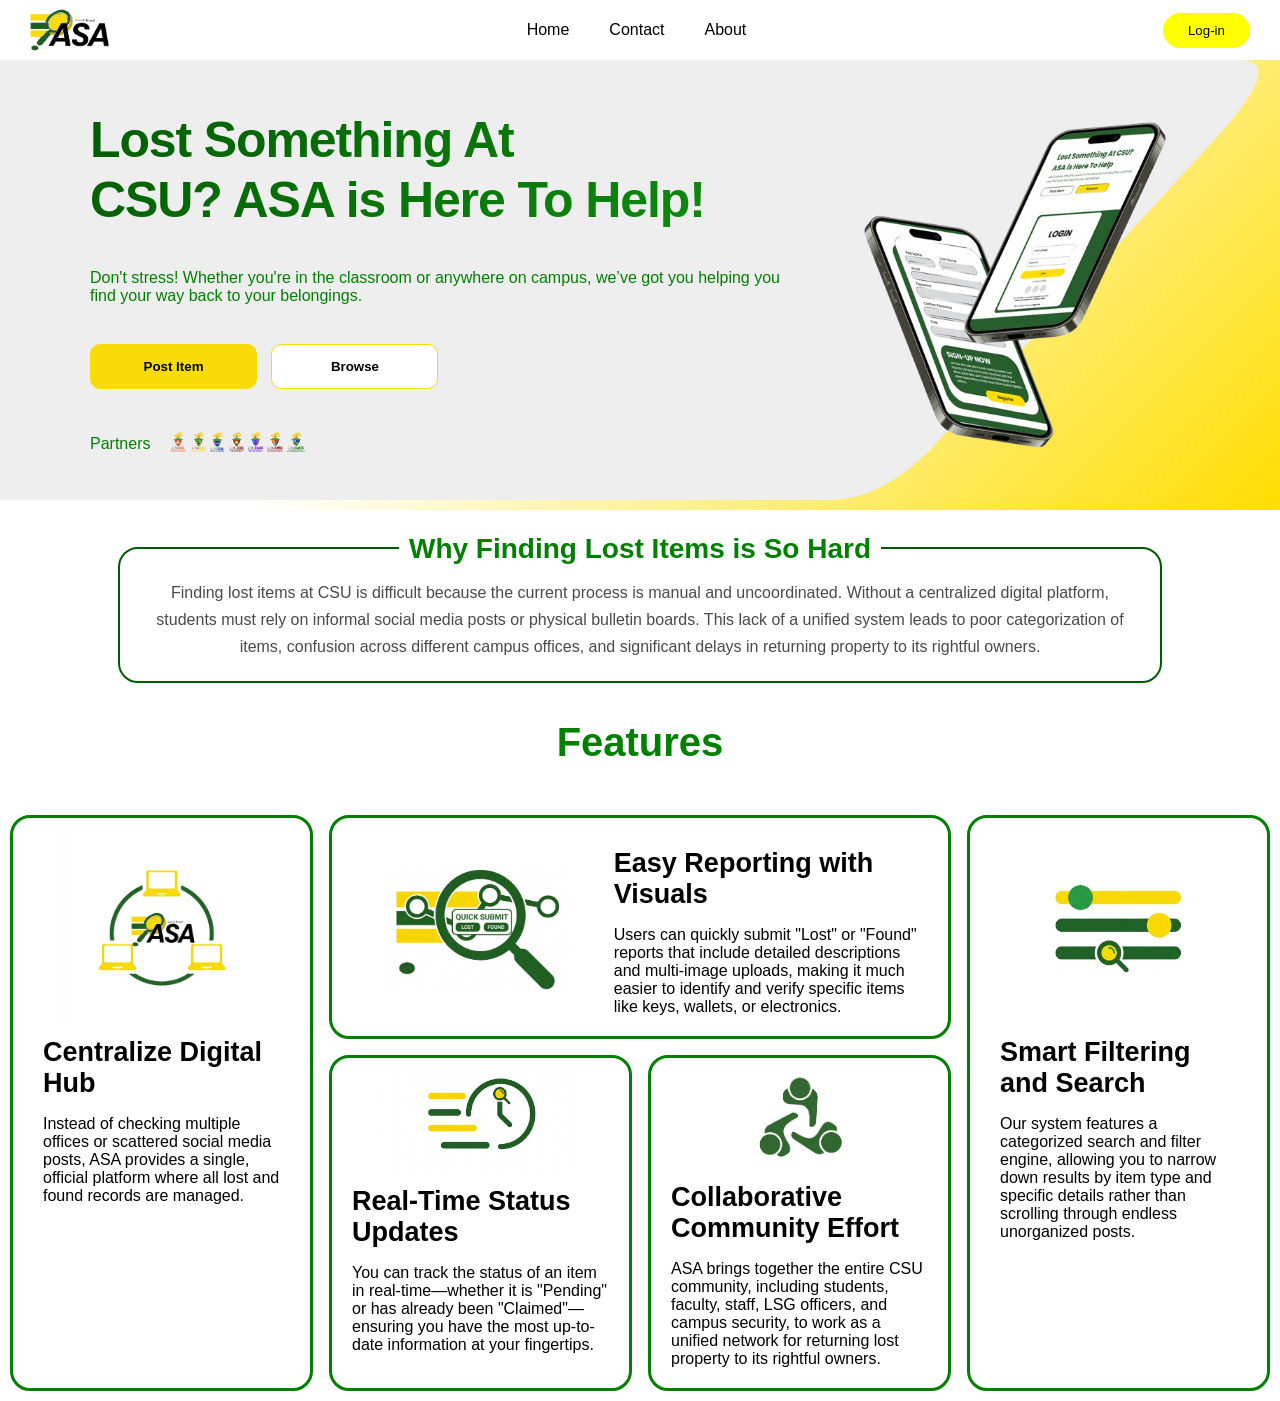
==== commit 862a543c: "Update index.html" ====
--- a/index.html
+++ b/index.html
@@ -95,7 +95,7 @@
             <div class="grid-container">
                 <div class="Item-1" style="grid-area: box-1;">
                     <div class="item-1-img-container">
-                        <img src="Gemini_Generated_Image_fvyjsrfvyjsrfvyj.png" alt="" class="item-1-img">
+                        <img src="picture/Gemini_Generated_Image_fvyjsrfvyjsrfvyj.png" alt="" class="item-1-img">
                     </div>
                     <div class="item-1-text-container">
                         <div class="item-1-title-container">Centralize Digital Hub</div>
@@ -109,7 +109,7 @@
                 </div>
                 <div class="Item-2" style="grid-area: box-2;">
                     <div class="item-2-img-container">
-                        <img src="easyreport.png" alt="" class="item-2-img">
+                        <img src="picture/easyreport.png" alt="" class="item-2-img">
                     </div>
                     <div class="item-2-text-container">
                         <div class="item-2-title-container">Easy Reporting with Visuals</div>
@@ -123,7 +123,7 @@
                 </div>
                 <div class="Item-3" style="grid-area: box-3;">
                     <div class="item-3-img-container">
-                        <img src="filter.jpg" alt="" class="item-3-img">
+                        <img src="picture/filter.jpg" alt="" class="item-3-img">
                     </div>
                     <div class="item-3-text-container">
                         <div class="item-3-title-container">Smart Filtering and Search</div>
@@ -139,7 +139,7 @@
                 </div>
                 <div class="Item-4" style="grid-area: box-4;">
                     <div class="item-4-img-container">
-                        <img src="time.png" alt="" class="item-4-img">
+                        <img src="picture/time.png" alt="" class="item-4-img">
                     </div>
                     <div class="item-4-text-container">
                         <div class="item-4-title-container">Real-Time Status Updates</div>
@@ -154,7 +154,7 @@
                 </div>
                 <div class="Item-5" style="grid-area: box-5;">
                     <div class="item-5-img-container">
-                        <img src="unity.png" alt="" class="item-5-img">
+                        <img src="picture/unity.png" alt="" class="item-5-img">
                     </div>
                     <div class="item-5-text-container">
                         <div class="item-5-title-container">Collaborative Community Effort</div>
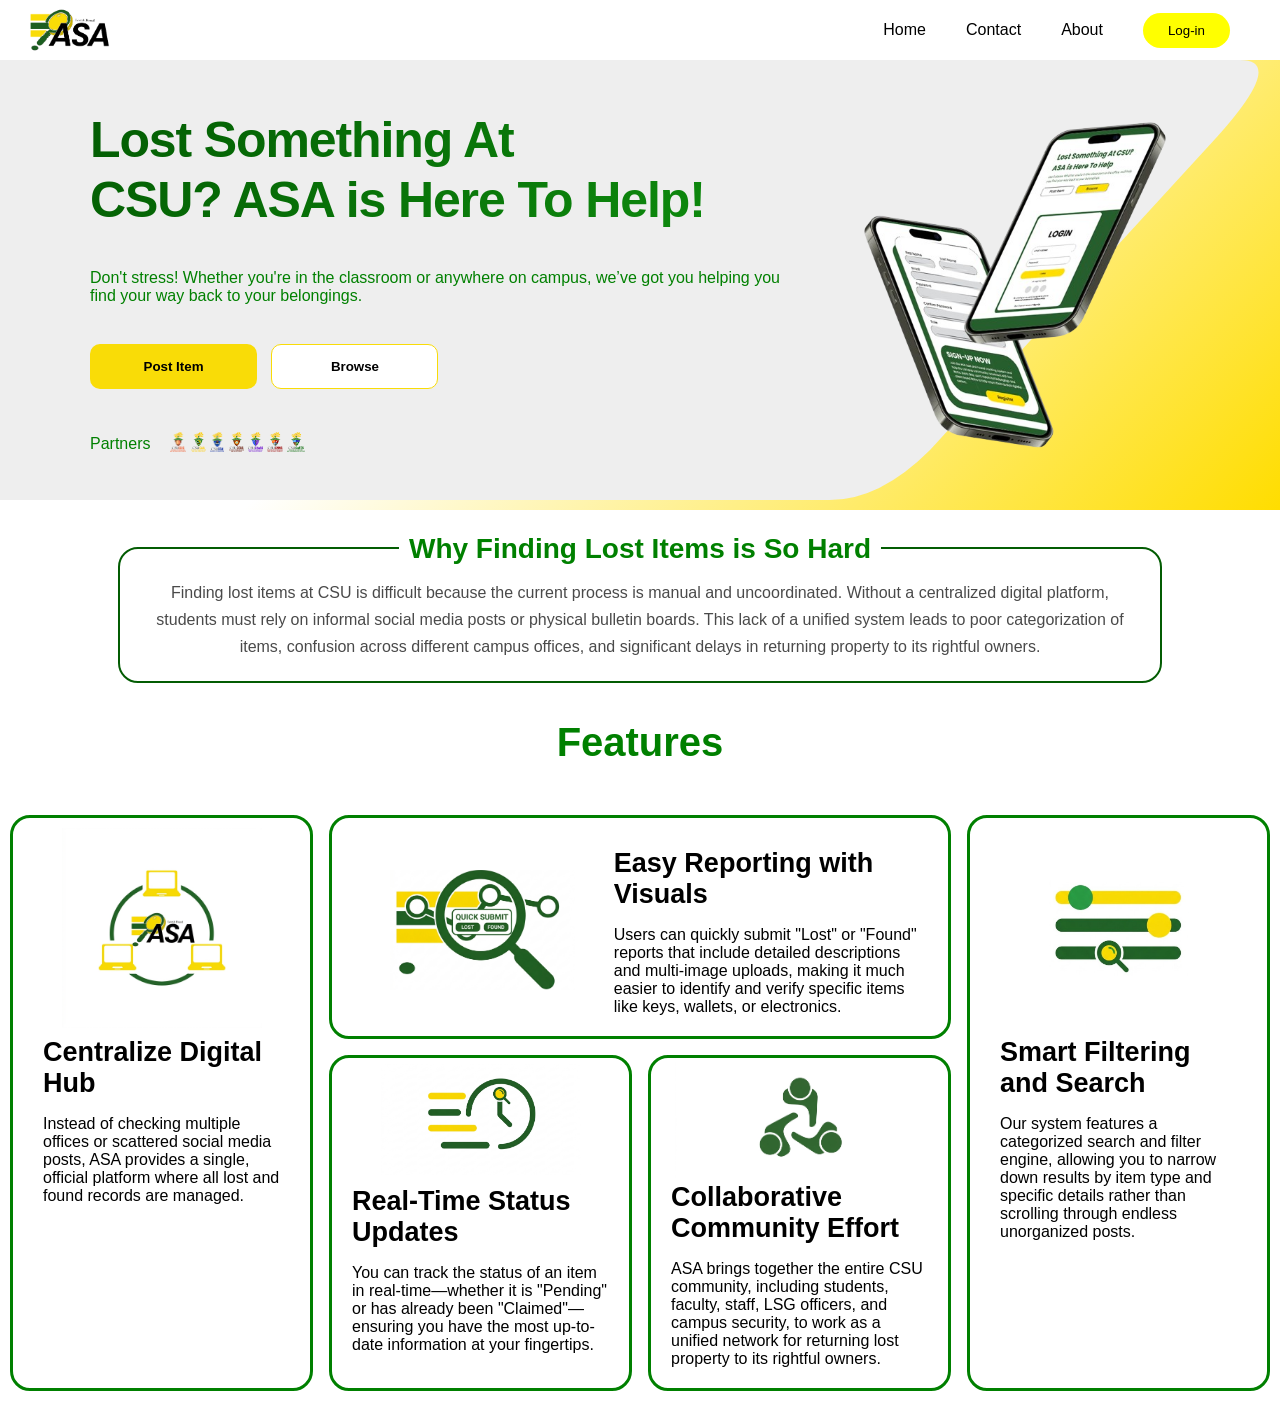
==== commit 48c43a60: "Update index.html" ====
--- a/index.html
+++ b/index.html
@@ -5,6 +5,7 @@
     <meta name="viewport" content="width=device-width, initial-scale=1.0">
     <title>Asa.com</title>
     <link rel="stylesheet" href="home.css">
+    <link rel="icon" href="logo-asa-top.png">
 
 </head>
 <body>
@@ -27,11 +28,41 @@
                 <a href="" class="text">Home</a>
                 <a href="" class="text">Contact</a>
                 <a href="" class="text">About</a>
-                <button class="log-in">
-                    Log-in
-                </button>
+                <a href="login.html" class="log-in-link">
+                    <button class="log-in">
+                        Log-in
+                    </button>
+                </a>
         </div>
     </nav>
+
+    <script>
+        let lastScroll = 0;
+        const navbar = document.querySelector("nav");
+
+        window.addEventListener("scroll", () => {
+            let currentScroll = window.pageYOffset;
+
+            if (currentScroll <= 0) {
+                // TOP of page → normal navbar
+                navbar.style.position = "relative";
+                navbar.style.top = "0";
+            } else {
+                // SCROLLED → make it fixed
+                navbar.style.position = "fixed";
+
+                if (currentScroll > lastScroll) {
+                    // scroll down → hide
+                    navbar.style.top = "-60px";
+                } else {
+                    // scroll up → show
+                    navbar.style.top = "0";
+                }
+            }
+
+            lastScroll = currentScroll;
+        });
+    </script>
 
     <main>
         <section class="hero">
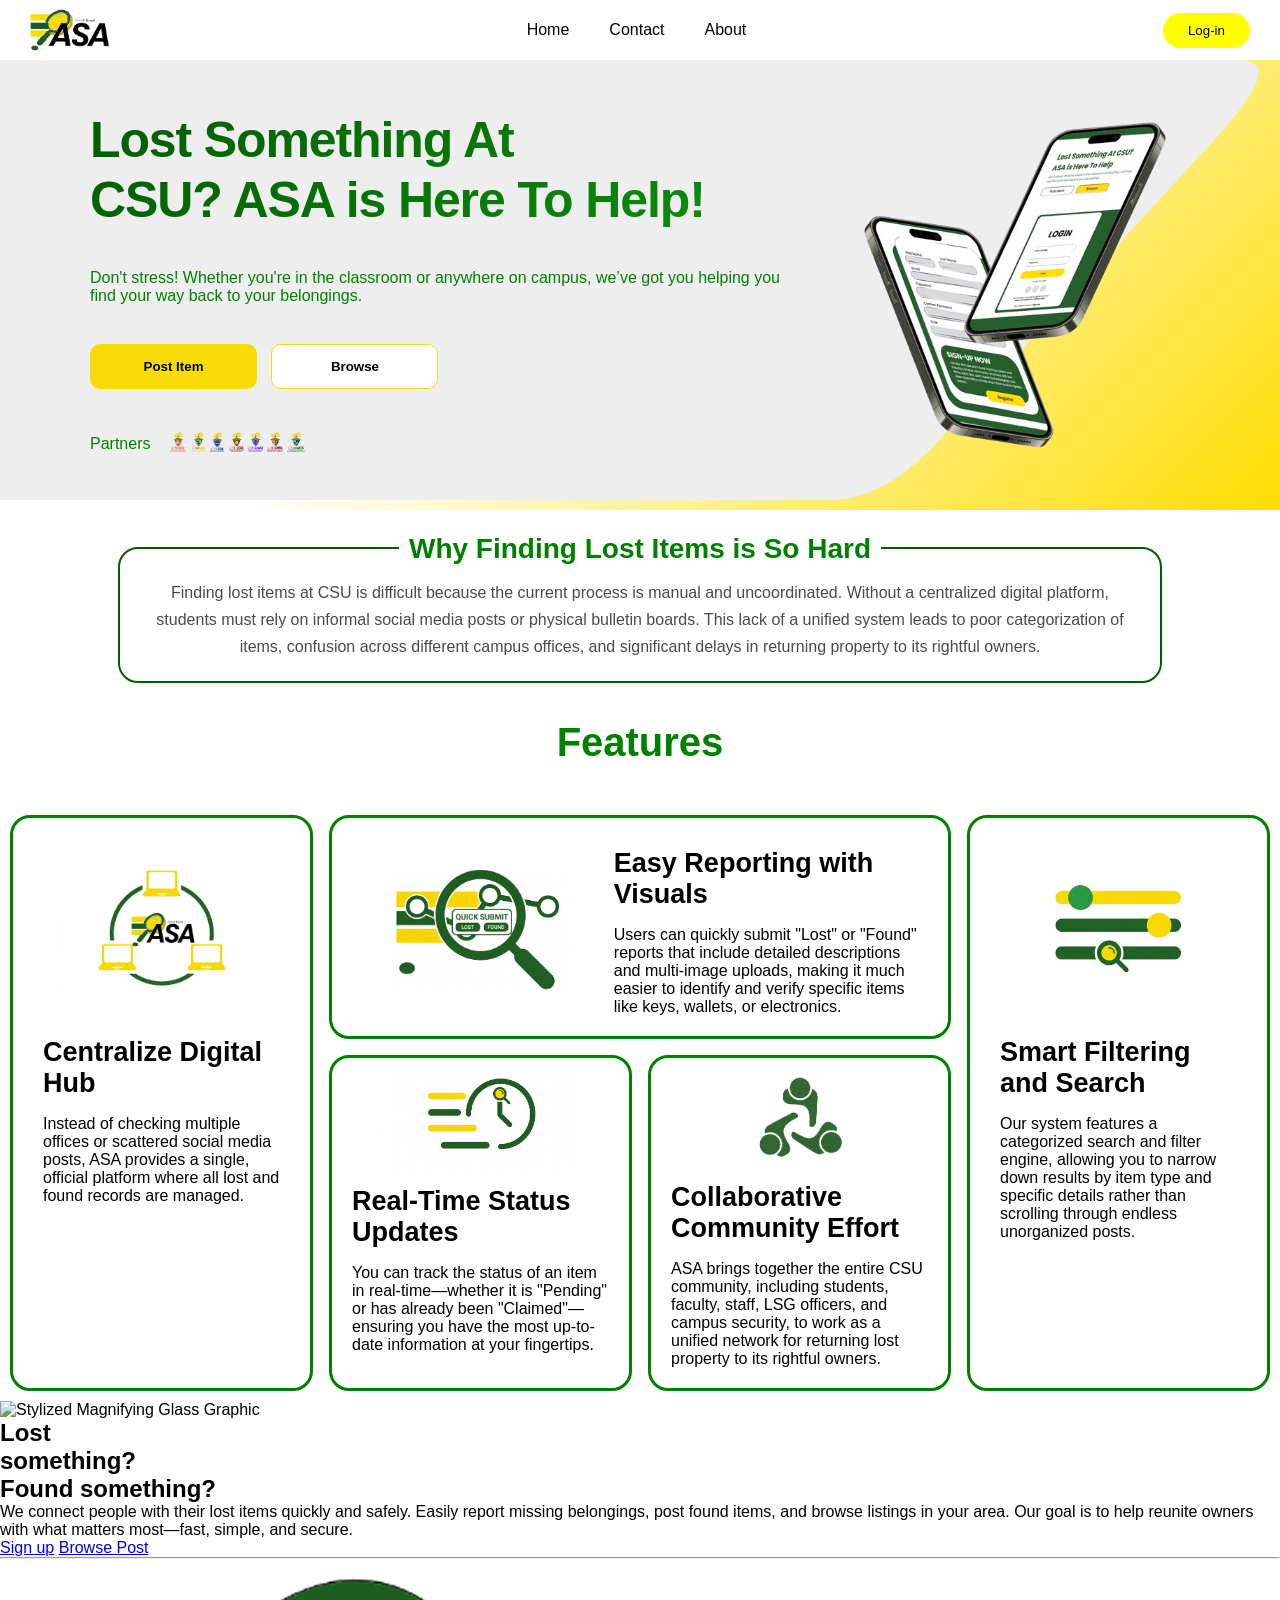
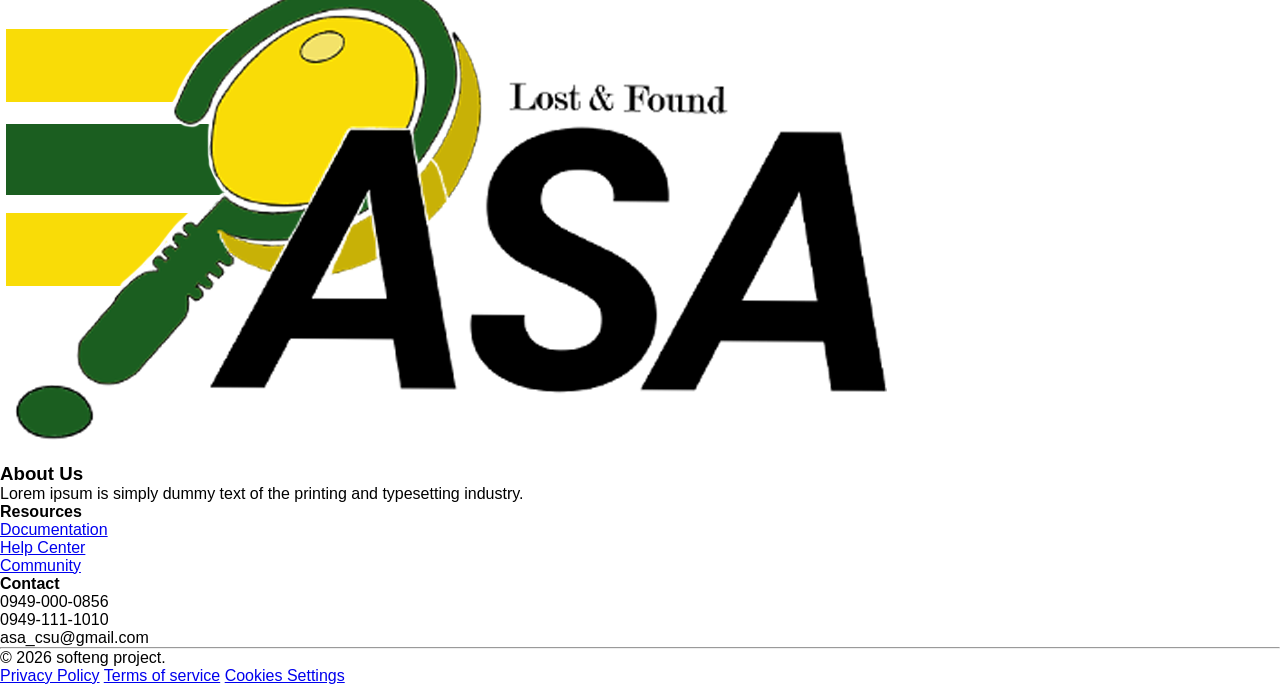
==== commit 4c979a22: "Update index.html" ====
--- a/index.html
+++ b/index.html
@@ -199,8 +199,82 @@
                 </div>
             </div>
         </section>
+
+        <section class="page-container">
+
+            <div class="graphic-side">
+                <div class="shape-layer">
+                    <div class="quadrant q1"></div>
+                    <div class="quadrant q2"></div>
+                    <div class="quadrant q3"></div>
+                    <div class="quadrant q4"></div>
+                </div>
+                
+                <img src="hays.png" alt="Stylized Magnifying Glass Graphic" class="mag-glass-graphic">
+            </div>
+
+            <div class="content-side">
+                <h1>Lost<br>something?<br>Found something?</h1>
+                <p>We connect people with their lost items quickly and safely.
+    Easily report missing belongings, post found items, and browse listings in your area.
+    Our goal is to help reunite owners with what matters most—fast, simple, and secure.</p>
+                <div class="button-group">
+                    <a href="#" class="btn btn-filled">Sign up</a>
+                    <a href="#" class="btn btn-outlined">Browse Post</a>
+                </div>
+            </div>
+        
+        </section>
+
+        
+
+
+
+
+        <footer class="footer-container"> 
+            <hr class="footer-divider"> 
+            <div class="footer-top"> 
+                <div class="footer-column brand-section"> 
+                    <div class="logo-container"> 
+                        <img src="final logo 1.png" alt="ASA Logo" class="brand-logo"> 
+                    </div> 
+                    <h3>About Us</h3> 
+                    <p>Lorem ipsum is simply dummy text of the 
+                        printing and typesetting industry.                        </p> 
+                    <div class="social-icons"> 
+                        <div class="circle"></div> 
+                        <div class="circle"></div>                             <div class="circle"></div> 
+                        </div> 
+                    </div>
+                    <div class="footer-column"> 
+                        <h4>Resources</h4> 
+                        <ul> <li><a href="#">Documentation</a></li> 
+                            <li><a href="#">Help Center</a></li> 
+                            <li><a href="#">Community</a></li> 
+                        </ul> 
+                    </div> 
+                    <div class="footer-column"> 
+                        <h4>Contact</h4> 
+                        <ul> 
+                            <li>0949-000-0856</li> 
+                            <li>0949-111-1010</li> 
+                            <li>asa_csu@gmail.com</li> 
+                        </ul> 
+                </div> 
+            </div> 
+                <hr class="footer-divider"> 
+            <div class="footer-bottom"> 
+                <div class="copyright"> 
+                   © 2026 softeng project. 
+                </div> 
+                <div class="legal-links"> 
+                    <a href="#">Privacy Policy</a> 
+                    <a href="#">Terms of service</a> 
+                    <a href="#">Cookies Settings</a> 
+                </div> 
+            </div> 
+                    
+        </footer>
     </main>
-
-
 </body>
-</html>
+
--- a/home.css
+++ b/home.css
@@ -17,7 +17,12 @@
     display: flex;
     justify-content: flex-end;
     align-items: center;
-    z-index: 1;
+    z-index: 1000;
+    width: 100%;
+
+    position: relative;
+    top: 0;
+    transition: top 0.3s;
 }
 
 .link-container {
@@ -37,6 +42,12 @@
     color: black;
     cursor: pointer;
     font-weight: 500;
+}
+
+.log-in-link {
+    margin: 0 0 0 auto ;
+    text-decoration: none;
+    padding: 0;
 }
 
 .log-in {
@@ -137,6 +148,10 @@
         transition: 0.75s ease-out;
     }
 
+    nav {
+        width: 100%;
+    }
+
     nav a {
         box-sizing: border-box;
         height: auto;
@@ -148,6 +163,7 @@
     nav a:hover {
         color: white;
     }
+
 
     .log-in {
         margin: 20px 30px;
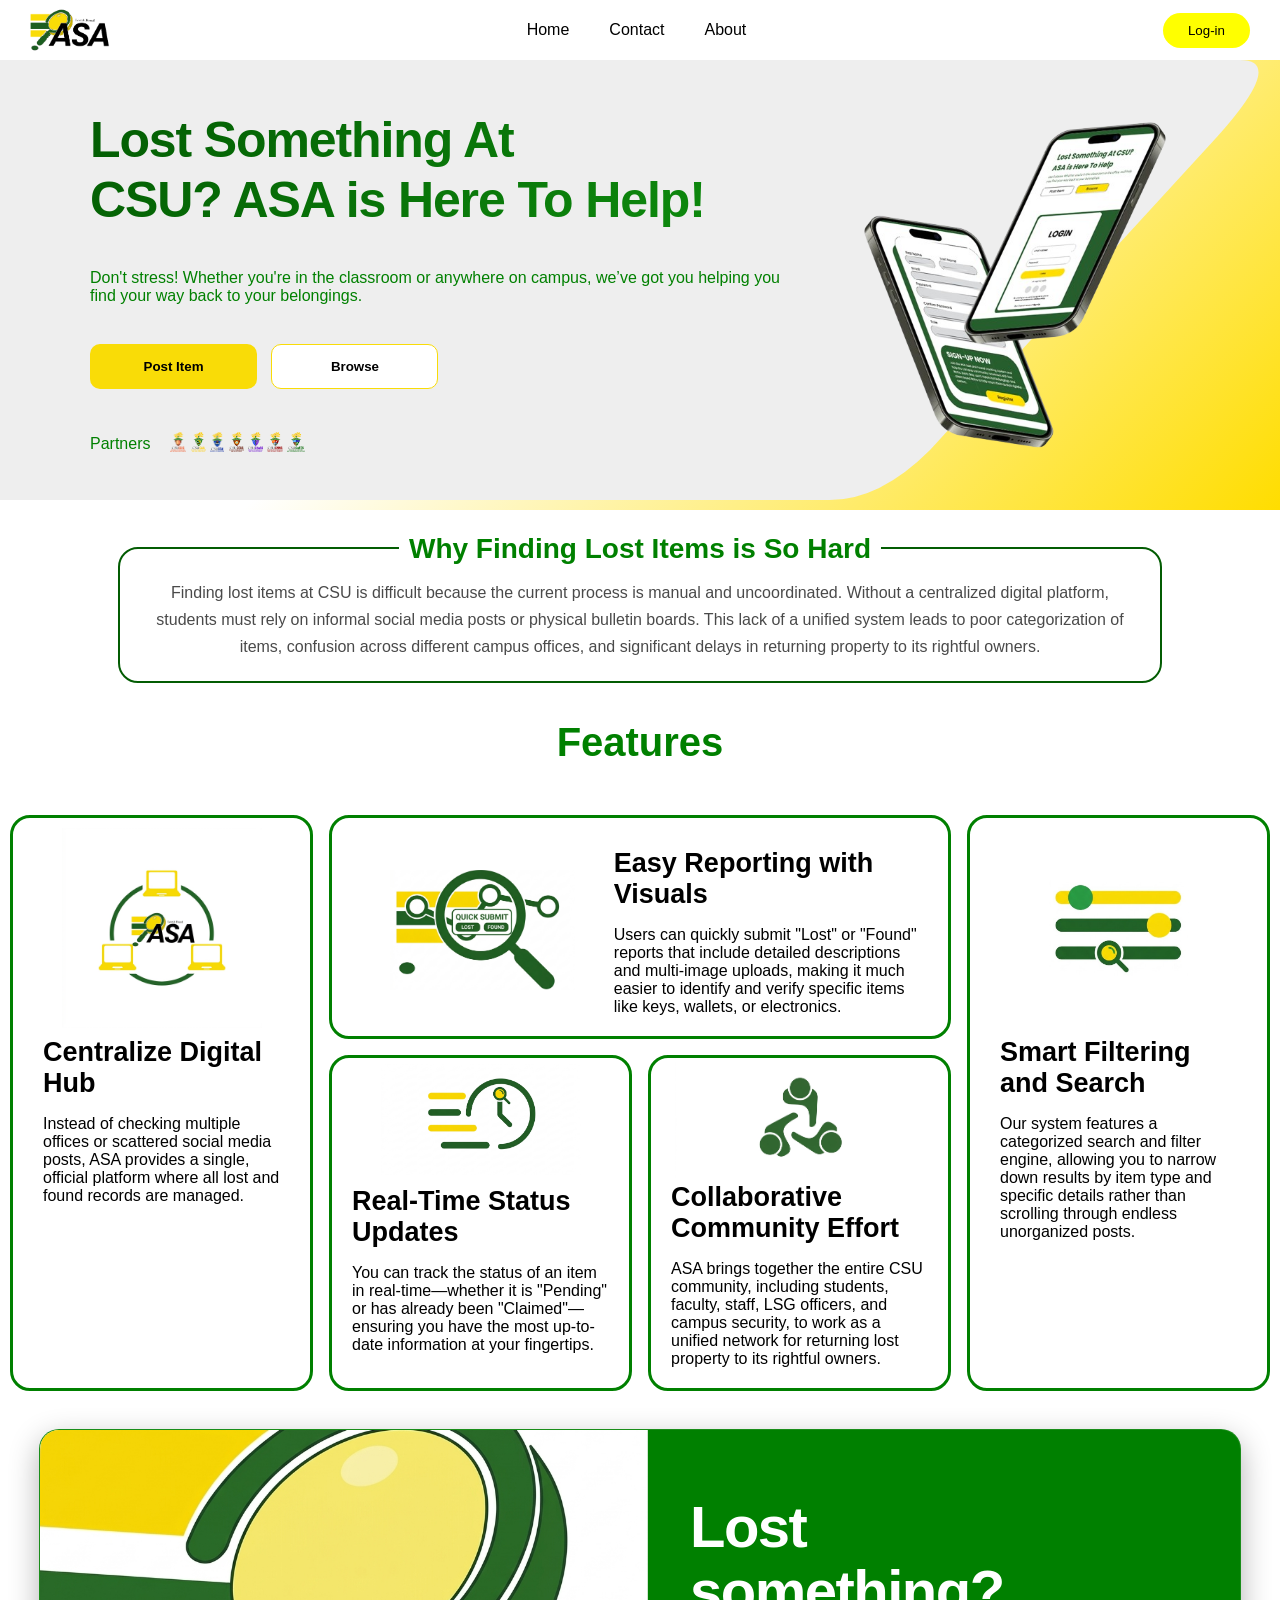
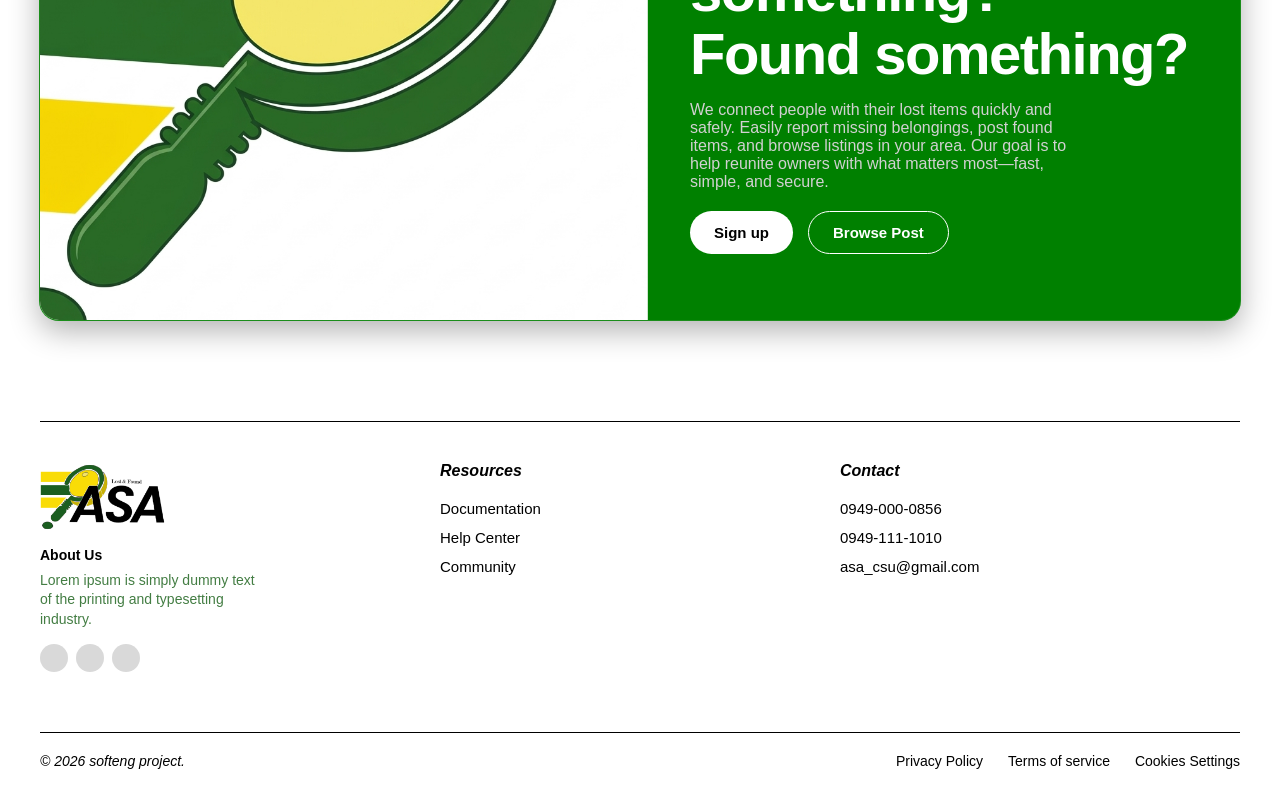
==== commit 516f711c: "Fix HTML structure and formatting issues" ====
--- a/index.html
+++ b/index.html
@@ -215,11 +215,13 @@
 
             <div class="content-side">
                 <h1>Lost<br>something?<br>Found something?</h1>
-                <p>We connect people with their lost items quickly and safely.
-    Easily report missing belongings, post found items, and browse listings in your area.
-    Our goal is to help reunite owners with what matters most—fast, simple, and secure.</p>
+                <p>
+                    We connect people with their lost items quickly and safely.
+                    Easily report missing belongings, post found items, and browse listings in your area.
+                    Our goal is to help reunite owners with what matters most—fast, simple, and secure.
+                </p>
                 <div class="button-group">
-                    <a href="#" class="btn btn-filled">Sign up</a>
+                    <a href="create_acc.html" class="btn btn-filled">Sign up</a>
                     <a href="#" class="btn btn-outlined">Browse Post</a>
                 </div>
             </div>
@@ -268,8 +270,8 @@
                    © 2026 softeng project. 
                 </div> 
                 <div class="legal-links"> 
-                    <a href="#">Privacy Policy</a> 
-                    <a href="#">Terms of service</a> 
+                    <a href="privacy.html">Privacy Policy</a> 
+                    <a href="privacy.html">Terms of service</a> 
                     <a href="#">Cookies Settings</a> 
                 </div> 
             </div> 
--- a/home.css
+++ b/home.css
@@ -758,3 +758,346 @@
         margin-top: 0;
     }
 }
+
+/*LAST*/
+
+.page-container {
+            display: flex;
+            width: 1200px;
+            height: 490px;
+            margin: 38px auto 0;
+            background-color: green;
+            color: #fff;
+            border-radius: 20px;
+            overflow: hidden;
+            box-shadow: 0 10px 30px rgba(0,0,0,0.3);
+            border: 1px solid rgba(255, 255, 255, 0.1); /* Subtle border for definition */
+            position: relative;
+        }
+
+        /* Graphic side for the pattern and magnifying glass */
+        .graphic-side {
+            width: 50%;
+            height: 100%;
+            background-color: #fff;
+            position: relative;
+            display: flex;
+            justify-content: center;
+            align-items: center;
+            border-radius: 12px 0 0 12px;
+        }
+
+        /* The stylized pattern layer */
+        .shape-layer {
+            position: absolute;
+            width: 100%;
+            height: 100%;
+            display: grid;
+            grid-template-columns: 1fr 1fr;
+            grid-template-rows: 1fr 1fr;
+            gap: 10px;
+            padding: 10px;
+            box-sizing: border-box;
+            z-index: 1;
+        }
+
+        .quadrant { background-color: #fff; }
+        .q1 { border-radius: 0 0 100% 0; }
+        .q2 { border-radius: 0 0 0 100%; }
+        .q3 { border-radius: 0 100% 0 0; }
+        .q4 { border-radius: 100% 0 0 0; }
+
+        /* The Magnifying Glass Graphic from image_2.png */
+        .mag-glass-graphic {
+
+            position: absolute;
+            z-index: 2; /* On top of the pattern */
+            width: 380px; /* Adjust size to fit and look better */
+            height: auto;
+            transform: scale(1.8) translate(-5%, -1%); /* Minor tweak to center and adjust positioning on the panel */
+            display: block;
+        }
+
+        /* The Content side */
+        .content-side {
+            width: 50%;
+            padding: 50px;
+            display: flex;
+            flex-direction: column;
+            justify-content: center;
+            z-index: 1;
+            box-sizing: border-box;
+        }
+
+        /* Bold, layered typography */
+        .content-side h1 {
+            font-size: 58px;
+            font-weight: 700;
+            margin: 0;
+            line-height: 1.1;
+            letter-spacing: -1.5px;
+        }
+
+        .content-side p {
+            font-size: 16px;
+            color: #d1d1d1;
+            margin-top: 15px;
+            margin-bottom: 20px;
+            max-width: 400px;
+        }
+
+        /* Standardized button styles */
+        .button-group {
+            display: flex;
+            gap: 15px;
+        }
+
+        .btn {
+            display: inline-flex;
+            justify-content: center;
+            align-items: center;
+            padding: 12px 24px;
+            font-size: 15px;
+            font-weight: 600;
+            border-radius: 30px;
+            cursor: pointer;
+            text-decoration: none;
+            transition: all 0.2s ease;
+        }
+
+        /* The main primary action button */
+        .btn-filled {
+            background-color: #fff;
+            color: #000;
+            border: none;
+        }
+
+        .btn-filled:hover {
+            background-color: #e6e6e6;
+        }
+
+        /* The secondary action button */
+        .btn-outlined {
+            background-color: transparent;
+            color: #fff;
+            border: 1.5px solid #fff;
+        }
+
+        .btn-outlined:hover {
+            background-color: rgba(255, 255, 255, 0.1);
+        }
+
+        /* The secondary detailed text */
+        .detail-text {
+            position: absolute;
+            bottom: 20px;
+            right: 20px;
+            font-size: 10px;
+            color: rgba(255, 255, 255, 0.2);
+            text-align: right;
+            letter-spacing: 1px;
+        }
+
+        /* Responsive adaptation (basic example) */
+        @media (max-width: 900px) {
+            .page-container {
+                flex-direction: column;
+                height: auto;
+                max-width: 90%;
+            }
+
+            .graphic-side, .content-side {
+                width: 100%;
+                height: auto;
+                border-radius: 12px;
+            }
+
+            .graphic-side {
+                height: 300px;
+                border-radius: 12px 12px 0 0;
+            }
+
+            .mag-glass-graphic {
+                width: 450px;
+                height: 200px;
+                object-fit: cover;
+                transform: (-10%, -5%);
+            }
+
+            .content-side {
+                padding: 40px 20px;
+                text-align: center;
+                align-items: center;
+            }
+
+            .content-side h1 {
+                font-size: 40px;
+            }
+
+            .detail-text {
+                position: relative;
+                bottom: auto;
+                right: auto;
+                margin-top: 30px;
+                max-width: 100%;
+                text-align: center;
+            }
+        }
+
+
+
+
+
+
+
+
+
+
+
+
+
+
+.footer-container {
+            max-width: 1200px;
+            margin: 100px auto 0;
+            color: #000;
+        }
+
+        /* Divider Lines */
+        .footer-divider {
+            border: 0;
+            border-top: 1px solid #000;
+            margin: 0;
+        }
+
+        /* Top Section */
+        .footer-top {
+            display: flex;
+            justify-content: space-between;
+            padding: 40px 0;
+            flex-wrap: wrap;
+        }
+
+        .footer-column {
+            flex: 1;
+            min-width: 250px;
+            margin-bottom: 20px;
+        }
+
+        /* Logo and Brand Section */
+        .logo-container {
+            margin-bottom: 15px;
+        }
+
+        .brand-logo {
+            height: 70px; /* Adjust based on your logo size */
+            width: auto;
+            display: block;
+        }
+
+        .brand-section h3 {
+            font-size: 14px;
+            font-weight: 700;
+            margin-bottom: 8px;
+        }
+
+        .brand-section p {
+            font-size: 14px;
+            color: #437d43; /* The specific green-ish tint from your image */
+            line-height: 1.4;
+            max-width: 220px;
+            margin-bottom: 15px;
+        }
+
+        /* Social Circles */
+        .social-icons {
+            display: flex;
+            gap: 8px;
+        }
+
+        .circle {
+            width: 28px;
+            height: 28px;
+            background-color: #d9d9d9;
+            border-radius: 50%;
+        }
+
+        /* Middle and Right Columns */
+        .footer-column h4 {
+            font-style: italic;
+            font-weight: 900;
+            font-size: 16px;
+            margin-bottom: 20px;
+        }
+
+        .footer-column ul {
+            list-style: none;
+        }
+
+        .footer-column ul li {
+            margin-bottom: 12px;
+            font-size: 15px;
+        }
+
+        .footer-column a {
+            text-decoration: none;
+            color: inherit;
+        }
+
+        .footer-column a:hover {
+            text-decoration: underline;
+        }
+
+        /* Bottom Bar */
+        .footer-bottom {
+            display: flex;
+            justify-content: space-between;
+            align-items: center;
+            padding: 20px 0;
+            font-size: 14px;
+        }
+
+        .copyright {
+            font-style: italic;
+        }
+
+        .legal-links {
+            display: flex;
+            gap: 25px;
+        }
+
+        .legal-links a {
+            text-decoration: none;
+            color: #000;
+            font-weight: 500;
+        }
+
+        /* Responsive Design */
+@media (max-width: 768px) {
+    .footer-container {
+        margin: 40px 20px; /* Pulls footer up so it's visible sooner */
+    }
+
+    .footer-top {
+        flex-direction: column;
+        padding: 30px 0;
+    }
+
+    .footer-column {
+        min-width: 100%;
+        margin-bottom: 25px;
+        text-align: left; /* Keep left aligned or use 'center' if you prefer */
+    }
+
+    .footer-bottom {
+        flex-direction: column;
+        gap: 20px;
+        align-items: flex-start;
+        padding-bottom: 40px; /* Extra space at the very bottom */
+    }
+
+    .legal-links {
+        flex-direction: column; /* Stack legal links for better readability */
+        gap: 10px;
+    }
+}
